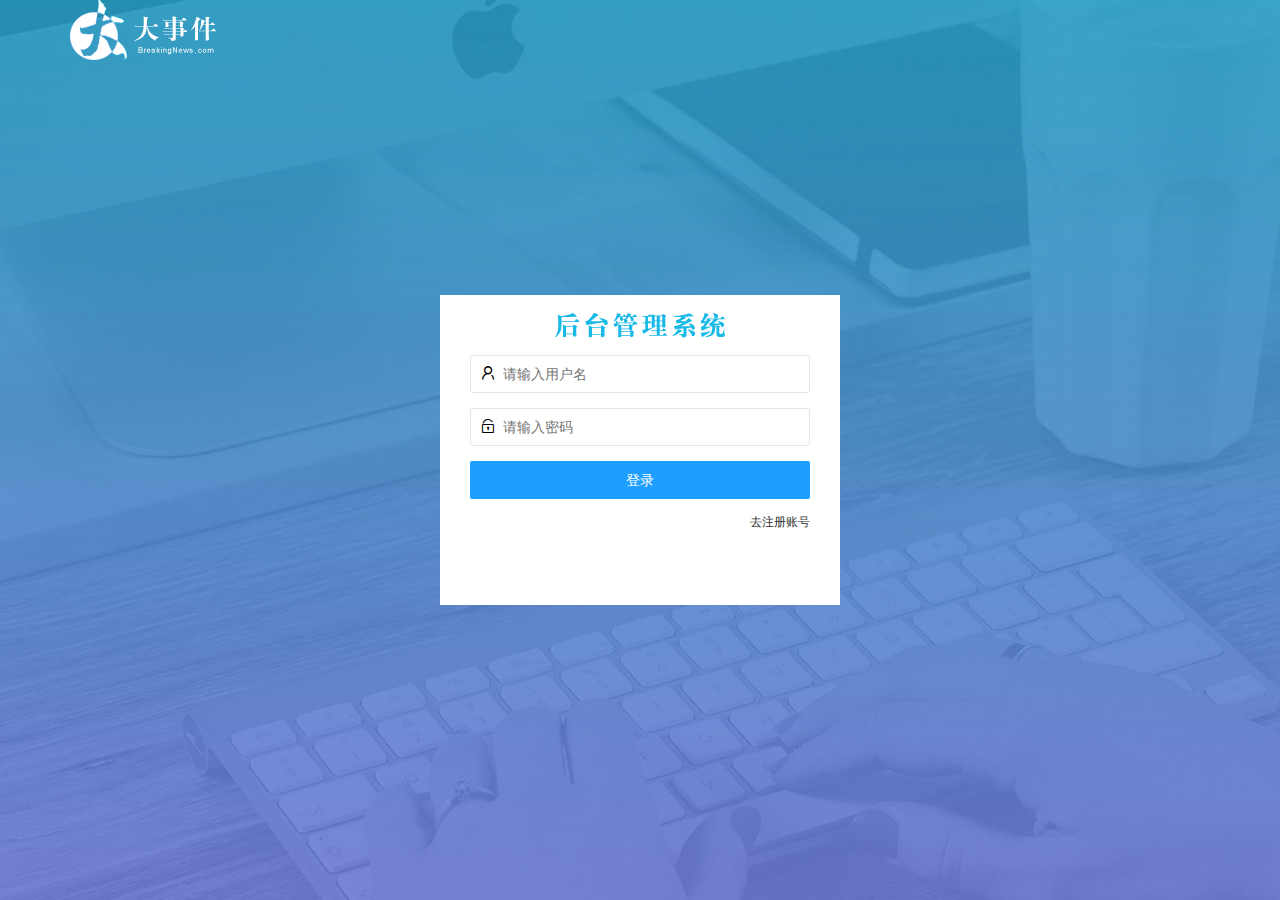
==== login.html @ 0c57694d "创建了项目" ====
<!DOCTYPE html>
<html lang="en">

<head>
    <meta charset="UTF-8" />
    <meta http-equiv="X-UA-Compatible" content="IE=edge" />
    <meta name="viewport" content="width=device-width, initial-scale=1.0" />
    <title>大事件-登录</title>
    <!-- 导入 LayUI 样式 -->
    <link rel="stylesheet" href="./assets/lib/layui/css/layui.css" />
    <!-- 导入自定义样式 -->
    <link rel="stylesheet" href="./assets/css/login.css" />
</head>

<body>
    <!-- 头部 logo 区域 -->
    <div class="layui-main">
        <img src="/assets/images/logo.png" alt="" />
    </div>

    <!-- 登录注册区域 -->
    <div class="loginAndRegBox">
        <!-- 登录标题 -->
        <div class="title-box"></div>
        <!-- 登录 -->
        <div class="login-box">
            <form class="layui-form" action="" id="form_login">
                <!-- 用户名 -->
                <div class="layui-form-item">
                    <i class="layui-icon layui-icon-username"></i>
                    <input type="text" name="username" required lay-verify="required" placeholder="请输入用户名"
                        autocomplete="off" class="layui-input" />
                </div>
                <!-- 密码 -->
                <div class="layui-form-item">
                    <i class="layui-icon layui-icon-password"></i>
                    <input type="password" name="password" required lay-verify="required|pwd" placeholder="请输入密码"
                        autocomplete="off" class="layui-input" />
                </div>
                <!-- 登录按钮 -->
                <div class="layui-form-item">
                    <!-- 注意：表单提交按钮和普通按钮的区别，就是 lay-submit 属性 -->
                    <button class="layui-btn layui-btn-normal layui-btn-fluid" lay-submit>
                        登录
                    </button>
                </div>
                <div class="layui-form-item link">
                    <a href="javascript:;" id="link_reg">去注册账号</a>
                </div>
            </form>
        </div>
        <!-- 注册 -->
        <div class="reg-box">
            <form class="layui-form" id="form_reg" action="">
                <!-- 用户名 -->
                <div class="layui-form-item">
                    <i class="layui-icon layui-icon-username"></i>
                    <input type="text" name="username" required lay-verify="required" placeholder="请输入用户名"
                        autocomplete="off" class="layui-input" />
                </div>
                <!-- 密码 -->
                <div class="layui-form-item">
                    <i class="layui-icon layui-icon-password"></i>
                    <input type="password" name="password" required lay-verify="required|pwd" placeholder="请输入密码"
                        autocomplete="off" class="layui-input" />
                </div>
                <!-- 确认密码 -->
                <div class="layui-form-item">
                    <i class="layui-icon layui-icon-password"></i>
                    <input type="password" name="repassword" required lay-verify="required|pwd|repwd"
                        placeholder="再次确认密码" autocomplete="off" class="layui-input" />
                </div>
                <!-- 注册按钮 -->
                <div class="layui-form-item">
                    <!-- 注意：表单提交按钮和普通按钮的区别，就是 lay-submit 属性 -->
                    <button class="layui-btn layui-btn-normal layui-btn-fluid" lay-submit>
                        注册
                    </button>
                </div>
                <div class="layui-form-item link">
                    <a href="javascript:;" id="link_login">去登录</a>
                </div>
            </form>
        </div>
    </div>
</body>
<!-- 导入 LayUI 的 js 文件 -->
<script src="/assets/lib/layui/layui.all.js"></script>
<!-- 导入 jquery -->
<script src="/assets/lib/jquery.js"></script>
<script src="/assets/js/baseAPI.js"></script>
<!-- 导入自己的 js 文件 -->
<script src="/assets/js/login.js"></script>

</html>
---- assets/lib/layui/css/layui.css ----
/** layui-v2.5.5 MIT License By https://www.layui.com */
 .layui-inline,img{display:inline-block;vertical-align:middle}h1,h2,h3,h4,h5,h6{font-weight:400}.layui-edge,.layui-header,.layui-inline,.layui-main{position:relative}.layui-body,.layui-edge,.layui-elip{overflow:hidden}.layui-btn,.layui-edge,.layui-inline,img{vertical-align:middle}.layui-btn,.layui-disabled,.layui-icon,.layui-unselect{-moz-user-select:none;-webkit-user-select:none;-ms-user-select:none}.layui-elip,.layui-form-checkbox span,.layui-form-pane .layui-form-label{text-overflow:ellipsis;white-space:nowrap}.layui-breadcrumb,.layui-tree-btnGroup{visibility:hidden}blockquote,body,button,dd,div,dl,dt,form,h1,h2,h3,h4,h5,h6,input,li,ol,p,pre,td,textarea,th,ul{margin:0;padding:0;-webkit-tap-highlight-color:rgba(0,0,0,0)}a:active,a:hover{outline:0}img{border:none}li{list-style:none}table{border-collapse:collapse;border-spacing:0}h4,h5,h6{font-size:100%}button,input,optgroup,option,select,textarea{font-family:inherit;font-size:inherit;font-style:inherit;font-weight:inherit;outline:0}pre{white-space:pre-wrap;white-space:-moz-pre-wrap;white-space:-pre-wrap;white-space:-o-pre-wrap;word-wrap:break-word}body{line-height:24px;font:14px Helvetica Neue,Helvetica,PingFang SC,Tahoma,Arial,sans-serif}hr{height:1px;margin:10px 0;border:0;clear:both}a{color:#333;text-decoration:none}a:hover{color:#777}a cite{font-style:normal;*cursor:pointer}.layui-border-box,.layui-border-box *{box-sizing:border-box}.layui-box,.layui-box *{box-sizing:content-box}.layui-clear{clear:both;*zoom:1}.layui-clear:after{content:'\20';clear:both;*zoom:1;display:block;height:0}.layui-inline{*display:inline;*zoom:1}.layui-edge{display:inline-block;width:0;height:0;border-width:6px;border-style:dashed;border-color:transparent}.layui-edge-top{top:-4px;border-bottom-color:#999;border-bottom-style:solid}.layui-edge-right{border-left-color:#999;border-left-style:solid}.layui-edge-bottom{top:2px;border-top-color:#999;border-top-style:solid}.layui-edge-left{border-right-color:#999;border-right-style:solid}.layui-disabled,.layui-disabled:hover{color:#d2d2d2!important;cursor:not-allowed!important}.layui-circle{border-radius:100%}.layui-show{display:block!important}.layui-hide{display:none!important}@font-face{font-family:layui-icon;src:url(../font/iconfont.eot?v=250);src:url(../font/iconfont.eot?v=250#iefix) format('embedded-opentype'),url(../font/iconfont.woff2?v=250) format('woff2'),url(../font/iconfont.woff?v=250) format('woff'),url(../font/iconfont.ttf?v=250) format('truetype'),url(../font/iconfont.svg?v=250#layui-icon) format('svg')}.layui-icon{font-family:layui-icon!important;font-size:16px;font-style:normal;-webkit-font-smoothing:antialiased;-moz-osx-font-smoothing:grayscale}.layui-icon-reply-fill:before{content:"\e611"}.layui-icon-set-fill:before{content:"\e614"}.layui-icon-menu-fill:before{content:"\e60f"}.layui-icon-search:before{content:"\e615"}.layui-icon-share:before{content:"\e641"}.layui-icon-set-sm:before{content:"\e620"}.layui-icon-engine:before{content:"\e628"}.layui-icon-close:before{content:"\1006"}.layui-icon-close-fill:before{content:"\1007"}.layui-icon-chart-screen:before{content:"\e629"}.layui-icon-star:before{content:"\e600"}.layui-icon-circle-dot:before{content:"\e617"}.layui-icon-chat:before{content:"\e606"}.layui-icon-release:before{content:"\e609"}.layui-icon-list:before{content:"\e60a"}.layui-icon-chart:before{content:"\e62c"}.layui-icon-ok-circle:before{content:"\1005"}.layui-icon-layim-theme:before{content:"\e61b"}.layui-icon-table:before{content:"\e62d"}.layui-icon-right:before{content:"\e602"}.layui-icon-left:before{content:"\e603"}.layui-icon-cart-simple:before{content:"\e698"}.layui-icon-face-cry:before{content:"\e69c"}.layui-icon-face-smile:before{content:"\e6af"}.layui-icon-survey:before{content:"\e6b2"}.layui-icon-tree:before{content:"\e62e"}.layui-icon-upload-circle:before{content:"\e62f"}.layui-icon-add-circle:before{content:"\e61f"}.layui-icon-download-circle:before{content:"\e601"}.layui-icon-templeate-1:before{content:"\e630"}.layui-icon-util:before{content:"\e631"}.layui-icon-face-surprised:before{content:"\e664"}.layui-icon-edit:before{content:"\e642"}.layui-icon-speaker:before{content:"\e645"}.layui-icon-down:before{content:"\e61a"}.layui-icon-file:before{content:"\e621"}.layui-icon-layouts:before{content:"\e632"}.layui-icon-rate-half:before{content:"\e6c9"}.layui-icon-add-circle-fine:before{content:"\e608"}.layui-icon-prev-circle:before{content:"\e633"}.layui-icon-read:before{content:"\e705"}.layui-icon-404:before{content:"\e61c"}.layui-icon-carousel:before{content:"\e634"}.layui-icon-help:before{content:"\e607"}.layui-icon-code-circle:before{content:"\e635"}.layui-icon-water:before{content:"\e636"}.layui-icon-username:before{content:"\e66f"}.layui-icon-find-fill:before{content:"\e670"}.layui-icon-about:before{content:"\e60b"}.layui-icon-location:before{content:"\e715"}.layui-icon-up:before{content:"\e619"}.layui-icon-pause:before{content:"\e651"}.layui-icon-date:before{content:"\e637"}.layui-icon-layim-uploadfile:before{content:"\e61d"}.layui-icon-delete:before{content:"\e640"}.layui-icon-play:before{content:"\e652"}.layui-icon-top:before{content:"\e604"}.layui-icon-friends:before{content:"\e612"}.layui-icon-refresh-3:before{content:"\e9aa"}.layui-icon-ok:before{content:"\e605"}.layui-icon-layer:before{content:"\e638"}.layui-icon-face-smile-fine:before{content:"\e60c"}.layui-icon-dollar:before{content:"\e659"}.layui-icon-group:before{content:"\e613"}.layui-icon-layim-download:before{content:"\e61e"}.layui-icon-picture-fine:before{content:"\e60d"}.layui-icon-link:before{content:"\e64c"}.layui-icon-diamond:before{content:"\e735"}.layui-icon-log:before{content:"\e60e"}.layui-icon-rate-solid:before{content:"\e67a"}.layui-icon-fonts-del:before{content:"\e64f"}.layui-icon-unlink:before{content:"\e64d"}.layui-icon-fonts-clear:before{content:"\e639"}.layui-icon-triangle-r:before{content:"\e623"}.layui-icon-circle:before{content:"\e63f"}.layui-icon-radio:before{content:"\e643"}.layui-icon-align-center:before{content:"\e647"}.layui-icon-align-right:before{content:"\e648"}.layui-icon-align-left:before{content:"\e649"}.layui-icon-loading-1:before{content:"\e63e"}.layui-icon-return:before{content:"\e65c"}.layui-icon-fonts-strong:before{content:"\e62b"}.layui-icon-upload:before{content:"\e67c"}.layui-icon-dialogue:before{content:"\e63a"}.layui-icon-video:before{content:"\e6ed"}.layui-icon-headset:before{content:"\e6fc"}.layui-icon-cellphone-fine:before{content:"\e63b"}.layui-icon-add-1:before{content:"\e654"}.layui-icon-face-smile-b:before{content:"\e650"}.layui-icon-fonts-html:before{content:"\e64b"}.layui-icon-form:before{content:"\e63c"}.layui-icon-cart:before{content:"\e657"}.layui-icon-camera-fill:before{content:"\e65d"}.layui-icon-tabs:before{content:"\e62a"}.layui-icon-fonts-code:before{content:"\e64e"}.layui-icon-fire:before{content:"\e756"}.layui-icon-set:before{content:"\e716"}.layui-icon-fonts-u:before{content:"\e646"}.layui-icon-triangle-d:before{content:"\e625"}.layui-icon-tips:before{content:"\e702"}.layui-icon-picture:before{content:"\e64a"}.layui-icon-more-vertical:before{content:"\e671"}.layui-icon-flag:before{content:"\e66c"}.layui-icon-loading:before{content:"\e63d"}.layui-icon-fonts-i:before{content:"\e644"}.layui-icon-refresh-1:before{content:"\e666"}.layui-icon-rmb:before{content:"\e65e"}.layui-icon-home:before{content:"\e68e"}.layui-icon-user:before{content:"\e770"}.layui-icon-notice:before{content:"\e667"}.layui-icon-login-weibo:before{content:"\e675"}.layui-icon-voice:before{content:"\e688"}.layui-icon-upload-drag:before{content:"\e681"}.layui-icon-login-qq:before{content:"\e676"}.layui-icon-snowflake:before{content:"\e6b1"}.layui-icon-file-b:before{content:"\e655"}.layui-icon-template:before{content:"\e663"}.layui-icon-auz:before{content:"\e672"}.layui-icon-console:before{content:"\e665"}.layui-icon-app:before{content:"\e653"}.layui-icon-prev:before{content:"\e65a"}.layui-icon-website:before{content:"\e7ae"}.layui-icon-next:before{content:"\e65b"}.layui-icon-component:before{content:"\e857"}.layui-icon-more:before{content:"\e65f"}.layui-icon-login-wechat:before{content:"\e677"}.layui-icon-shrink-right:before{content:"\e668"}.layui-icon-spread-left:before{content:"\e66b"}.layui-icon-camera:before{content:"\e660"}.layui-icon-note:before{content:"\e66e"}.layui-icon-refresh:before{content:"\e669"}.layui-icon-female:before{content:"\e661"}.layui-icon-male:before{content:"\e662"}.layui-icon-password:before{content:"\e673"}.layui-icon-senior:before{content:"\e674"}.layui-icon-theme:before{content:"\e66a"}.layui-icon-tread:before{content:"\e6c5"}.layui-icon-praise:before{content:"\e6c6"}.layui-icon-star-fill:before{content:"\e658"}.layui-icon-rate:before{content:"\e67b"}.layui-icon-template-1:before{content:"\e656"}.layui-icon-vercode:before{content:"\e679"}.layui-icon-cellphone:before{content:"\e678"}.layui-icon-screen-full:before{content:"\e622"}.layui-icon-screen-restore:before{content:"\e758"}.layui-icon-cols:before{content:"\e610"}.layui-icon-export:before{content:"\e67d"}.layui-icon-print:before{content:"\e66d"}.layui-icon-slider:before{content:"\e714"}.layui-icon-addition:before{content:"\e624"}.layui-icon-subtraction:before{content:"\e67e"}.layui-icon-service:before{content:"\e626"}.layui-icon-transfer:before{content:"\e691"}.layui-main{width:1140px;margin:0 auto}.layui-header{z-index:1000;height:60px}.layui-header a:hover{transition:all .5s;-webkit-transition:all .5s}.layui-side{position:fixed;left:0;top:0;bottom:0;z-index:999;width:200px;overflow-x:hidden}.layui-side-scroll{position:relative;width:220px;height:100%;overflow-x:hidden}.layui-body{position:absolute;left:200px;right:0;top:0;bottom:0;z-index:998;width:auto;overflow-y:auto;box-sizing:border-box}.layui-layout-body{overflow:hidden}.layui-layout-admin .layui-header{background-color:#23262E}.layui-layout-admin .layui-side{top:60px;width:200px;overflow-x:hidden}.layui-layout-admin .layui-body{position:fixed;top:60px;bottom:44px}.layui-layout-admin .layui-main{width:auto;margin:0 15px}.layui-layout-admin .layui-footer{position:fixed;left:200px;right:0;bottom:0;height:44px;line-height:44px;padding:0 15px;background-color:#eee}.layui-layout-admin .layui-logo{position:absolute;left:0;top:0;width:200px;height:100%;line-height:60px;text-align:center;color:#009688;font-size:16px}.layui-layout-admin .layui-header .layui-nav{background:0 0}.layui-layout-left{position:absolute!important;left:200px;top:0}.layui-layout-right{position:absolute!important;right:0;top:0}.layui-container{position:relative;margin:0 auto;padding:0 15px;box-sizing:border-box}.layui-fluid{position:relative;margin:0 auto;padding:0 15px}.layui-row:after,.layui-row:before{content:'';display:block;clear:both}.layui-col-lg1,.layui-col-lg10,.layui-col-lg11,.layui-col-lg12,.layui-col-lg2,.layui-col-lg3,.layui-col-lg4,.layui-col-lg5,.layui-col-lg6,.layui-col-lg7,.layui-col-lg8,.layui-col-lg9,.layui-col-md1,.layui-col-md10,.layui-col-md11,.layui-col-md12,.layui-col-md2,.layui-col-md3,.layui-col-md4,.layui-col-md5,.layui-col-md6,.layui-col-md7,.layui-col-md8,.layui-col-md9,.layui-col-sm1,.layui-col-sm10,.layui-col-sm11,.layui-col-sm12,.layui-col-sm2,.layui-col-sm3,.layui-col-sm4,.layui-col-sm5,.layui-col-sm6,.layui-col-sm7,.layui-col-sm8,.layui-col-sm9,.layui-col-xs1,.layui-col-xs10,.layui-col-xs11,.layui-col-xs12,.layui-col-xs2,.layui-col-xs3,.layui-col-xs4,.layui-col-xs5,.layui-col-xs6,.layui-col-xs7,.layui-col-xs8,.layui-col-xs9{position:relative;display:block;box-sizing:border-box}.layui-col-xs1,.layui-col-xs10,.layui-col-xs11,.layui-col-xs12,.layui-col-xs2,.layui-col-xs3,.layui-col-xs4,.layui-col-xs5,.layui-col-xs6,.layui-col-xs7,.layui-col-xs8,.layui-col-xs9{float:left}.layui-col-xs1{width:8.33333333%}.layui-col-xs2{width:16.66666667%}.layui-col-xs3{width:25%}.layui-col-xs4{width:33.33333333%}.layui-col-xs5{width:41.66666667%}.layui-col-xs6{width:50%}.layui-col-xs7{width:58.33333333%}.layui-col-xs8{width:66.66666667%}.layui-col-xs9{width:75%}.layui-col-xs10{width:83.33333333%}.layui-col-xs11{width:91.66666667%}.layui-col-xs12{width:100%}.layui-col-xs-offset1{margin-left:8.33333333%}.layui-col-xs-offset2{margin-left:16.66666667%}.layui-col-xs-offset3{margin-left:25%}.layui-col-xs-offset4{margin-left:33.33333333%}.layui-col-xs-offset5{margin-left:41.66666667%}.layui-col-xs-offset6{margin-left:50%}.layui-col-xs-offset7{margin-left:58.33333333%}.layui-col-xs-offset8{margin-left:66.66666667%}.layui-col-xs-offset9{margin-left:75%}.layui-col-xs-offset10{margin-left:83.33333333%}.layui-col-xs-offset11{margin-left:91.66666667%}.layui-col-xs-offset12{margin-left:100%}@media screen and (max-width:768px){.layui-hide-xs{display:none!important}.layui-show-xs-block{display:block!important}.layui-show-xs-inline{display:inline!important}.layui-show-xs-inline-block{display:inline-block!important}}@media screen and (min-width:768px){.layui-container{width:750px}.layui-hide-sm{display:none!important}.layui-show-sm-block{display:block!important}.layui-show-sm-inline{display:inline!important}.layui-show-sm-inline-block{display:inline-block!important}.layui-col-sm1,.layui-col-sm10,.layui-col-sm11,.layui-col-sm12,.layui-col-sm2,.layui-col-sm3,.layui-col-sm4,.layui-col-sm5,.layui-col-sm6,.layui-col-sm7,.layui-col-sm8,.layui-col-sm9{float:left}.layui-col-sm1{width:8.33333333%}.layui-col-sm2{width:16.66666667%}.layui-col-sm3{width:25%}.layui-col-sm4{width:33.33333333%}.layui-col-sm5{width:41.66666667%}.layui-col-sm6{width:50%}.layui-col-sm7{width:58.33333333%}.layui-col-sm8{width:66.66666667%}.layui-col-sm9{width:75%}.layui-col-sm10{width:83.33333333%}.layui-col-sm11{width:91.66666667%}.layui-col-sm12{width:100%}.layui-col-sm-offset1{margin-left:8.33333333%}.layui-col-sm-offset2{margin-left:16.66666667%}.layui-col-sm-offset3{margin-left:25%}.layui-col-sm-offset4{margin-left:33.33333333%}.layui-col-sm-offset5{margin-left:41.66666667%}.layui-col-sm-offset6{margin-left:50%}.layui-col-sm-offset7{margin-left:58.33333333%}.layui-col-sm-offset8{margin-left:66.66666667%}.layui-col-sm-offset9{margin-left:75%}.layui-col-sm-offset10{margin-left:83.33333333%}.layui-col-sm-offset11{margin-left:91.66666667%}.layui-col-sm-offset12{margin-left:100%}}@media screen and (min-width:992px){.layui-container{width:970px}.layui-hide-md{display:none!important}.layui-show-md-block{display:block!important}.layui-show-md-inline{display:inline!important}.layui-show-md-inline-block{display:inline-block!important}.layui-col-md1,.layui-col-md10,.layui-col-md11,.layui-col-md12,.layui-col-md2,.layui-col-md3,.layui-col-md4,.layui-col-md5,.layui-col-md6,.layui-col-md7,.layui-col-md8,.layui-col-md9{float:left}.layui-col-md1{width:8.33333333%}.layui-col-md2{width:16.66666667%}.layui-col-md3{width:25%}.layui-col-md4{width:33.33333333%}.layui-col-md5{width:41.66666667%}.layui-col-md6{width:50%}.layui-col-md7{width:58.33333333%}.layui-col-md8{width:66.66666667%}.layui-col-md9{width:75%}.layui-col-md10{width:83.33333333%}.layui-col-md11{width:91.66666667%}.layui-col-md12{width:100%}.layui-col-md-offset1{margin-left:8.33333333%}.layui-col-md-offset2{margin-left:16.66666667%}.layui-col-md-offset3{margin-left:25%}.layui-col-md-offset4{margin-left:33.33333333%}.layui-col-md-offset5{margin-left:41.66666667%}.layui-col-md-offset6{margin-left:50%}.layui-col-md-offset7{margin-left:58.33333333%}.layui-col-md-offset8{margin-left:66.66666667%}.layui-col-md-offset9{margin-left:75%}.layui-col-md-offset10{margin-left:83.33333333%}.layui-col-md-offset11{margin-left:91.66666667%}.layui-col-md-offset12{margin-left:100%}}@media screen and (min-width:1200px){.layui-container{width:1170px}.layui-hide-lg{display:none!important}.layui-show-lg-block{display:block!important}.layui-show-lg-inline{display:inline!important}.layui-show-lg-inline-block{display:inline-block!important}.layui-col-lg1,.layui-col-lg10,.layui-col-lg11,.layui-col-lg12,.layui-col-lg2,.layui-col-lg3,.layui-col-lg4,.layui-col-lg5,.layui-col-lg6,.layui-col-lg7,.layui-col-lg8,.layui-col-lg9{float:left}.layui-col-lg1{width:8.33333333%}.layui-col-lg2{width:16.66666667%}.layui-col-lg3{width:25%}.layui-col-lg4{width:33.33333333%}.layui-col-lg5{width:41.66666667%}.layui-col-lg6{width:50%}.layui-col-lg7{width:58.33333333%}.layui-col-lg8{width:66.66666667%}.layui-col-lg9{width:75%}.layui-col-lg10{width:83.33333333%}.layui-col-lg11{width:91.66666667%}.layui-col-lg12{width:100%}.layui-col-lg-offset1{margin-left:8.33333333%}.layui-col-lg-offset2{margin-left:16.66666667%}.layui-col-lg-offset3{margin-left:25%}.layui-col-lg-offset4{margin-left:33.33333333%}.layui-col-lg-offset5{margin-left:41.66666667%}.layui-col-lg-offset6{margin-left:50%}.layui-col-lg-offset7{margin-left:58.33333333%}.layui-col-lg-offset8{margin-left:66.66666667%}.layui-col-lg-offset9{margin-left:75%}.layui-col-lg-offset10{margin-left:83.33333333%}.layui-col-lg-offset11{margin-left:91.66666667%}.layui-col-lg-offset12{margin-left:100%}}.layui-col-space1{margin:-.5px}.layui-col-space1>*{padding:.5px}.layui-col-space3{margin:-1.5px}.layui-col-space3>*{padding:1.5px}.layui-col-space5{margin:-2.5px}.layui-col-space5>*{padding:2.5px}.layui-col-space8{margin:-3.5px}.layui-col-space8>*{padding:3.5px}.layui-col-space10{margin:-5px}.layui-col-space10>*{padding:5px}.layui-col-space12{margin:-6px}.layui-col-space12>*{padding:6px}.layui-col-space15{margin:-7.5px}.layui-col-space15>*{padding:7.5px}.layui-col-space18{margin:-9px}.layui-col-space18>*{padding:9px}.layui-col-space20{margin:-10px}.layui-col-space20>*{padding:10px}.layui-col-space22{margin:-11px}.layui-col-space22>*{padding:11px}.layui-col-space25{margin:-12.5px}.layui-col-space25>*{padding:12.5px}.layui-col-space30{margin:-15px}.layui-col-space30>*{padding:15px}.layui-btn,.layui-input,.layui-select,.layui-textarea,.layui-upload-button{outline:0;-webkit-appearance:none;transition:all .3s;-webkit-transition:all .3s;box-sizing:border-box}.layui-elem-quote{margin-bottom:10px;padding:15px;line-height:22px;border-left:5px solid #009688;border-radius:0 2px 2px 0;background-color:#f2f2f2}.layui-quote-nm{border-style:solid;border-width:1px 1px 1px 5px;background:0 0}.layui-elem-field{margin-bottom:10px;padding:0;border-width:1px;border-style:solid}.layui-elem-field legend{margin-left:20px;padding:0 10px;font-size:20px;font-weight:300}.layui-field-title{margin:10px 0 20px;border-width:1px 0 0}.layui-field-box{padding:10px 15px}.layui-field-title .layui-field-box{padding:10px 0}.layui-progress{position:relative;height:6px;border-radius:20px;background-color:#e2e2e2}.layui-progress-bar{position:absolute;left:0;top:0;width:0;max-width:100%;height:6px;border-radius:20px;text-align:right;background-color:#5FB878;transition:all .3s;-webkit-transition:all .3s}.layui-progress-big,.layui-progress-big .layui-progress-bar{height:18px;line-height:18px}.layui-progress-text{position:relative;top:-20px;line-height:18px;font-size:12px;color:#666}.layui-progress-big .layui-progress-text{position:static;padding:0 10px;color:#fff}.layui-collapse{border-width:1px;border-style:solid;border-radius:2px}.layui-colla-content,.layui-colla-item{border-top-width:1px;border-top-style:solid}.layui-colla-item:first-child{border-top:none}.layui-colla-title{position:relative;height:42px;line-height:42px;padding:0 15px 0 35px;color:#333;background-color:#f2f2f2;cursor:pointer;font-size:14px;overflow:hidden}.layui-colla-content{display:none;padding:10px 15px;line-height:22px;color:#666}.layui-colla-icon{position:absolute;left:15px;top:0;font-size:14px}.layui-card{margin-bottom:15px;border-radius:2px;background-color:#fff;box-shadow:0 1px 2px 0 rgba(0,0,0,.05)}.layui-card:last-child{margin-bottom:0}.layui-card-header{position:relative;height:42px;line-height:42px;padding:0 15px;border-bottom:1px solid #f6f6f6;color:#333;border-radius:2px 2px 0 0;font-size:14px}.layui-bg-black,.layui-bg-blue,.layui-bg-cyan,.layui-bg-green,.layui-bg-orange,.layui-bg-red{color:#fff!important}.layui-card-body{position:relative;padding:10px 15px;line-height:24px}.layui-card-body[pad15]{padding:15px}.layui-card-body[pad20]{padding:20px}.layui-card-body .layui-table{margin:5px 0}.layui-card .layui-tab{margin:0}.layui-panel-window{position:relative;padding:15px;border-radius:0;border-top:5px solid #E6E6E6;background-color:#fff}.layui-auxiliar-moving{position:fixed;left:0;right:0;top:0;bottom:0;width:100%;height:100%;background:0 0;z-index:9999999999}.layui-form-label,.layui-form-mid,.layui-form-select,.layui-input-block,.layui-input-inline,.layui-textarea{position:relative}.layui-bg-red{background-color:#FF5722!important}.layui-bg-orange{background-color:#FFB800!important}.layui-bg-green{background-color:#009688!important}.layui-bg-cyan{background-color:#2F4056!important}.layui-bg-blue{background-color:#1E9FFF!important}.layui-bg-black{background-color:#393D49!important}.layui-bg-gray{background-color:#eee!important;color:#666!important}.layui-badge-rim,.layui-colla-content,.layui-colla-item,.layui-collapse,.layui-elem-field,.layui-form-pane .layui-form-item[pane],.layui-form-pane .layui-form-label,.layui-input,.layui-layedit,.layui-layedit-tool,.layui-quote-nm,.layui-select,.layui-tab-bar,.layui-tab-card,.layui-tab-title,.layui-tab-title .layui-this:after,.layui-textarea{border-color:#e6e6e6}.layui-timeline-item:before,hr{background-color:#e6e6e6}.layui-text{line-height:22px;font-size:14px;color:#666}.layui-text h1,.layui-text h2,.layui-text h3{font-weight:500;color:#333}.layui-text h1{font-size:30px}.layui-text h2{font-size:24px}.layui-text h3{font-size:18px}.layui-text a:not(.layui-btn){color:#01AAED}.layui-text a:not(.layui-btn):hover{text-decoration:underline}.layui-text ul{padding:5px 0 5px 15px}.layui-text ul li{margin-top:5px;list-style-type:disc}.layui-text em,.layui-word-aux{color:#999!important;padding:0 5px!important}.layui-btn{display:inline-block;height:38px;line-height:38px;padding:0 18px;background-color:#009688;color:#fff;white-space:nowrap;text-align:center;font-size:14px;border:none;border-radius:2px;cursor:pointer}.layui-btn:hover{opacity:.8;filter:alpha(opacity=80);color:#fff}.layui-btn:active{opacity:1;filter:alpha(opacity=100)}.layui-btn+.layui-btn{margin-left:10px}.layui-btn-container{font-size:0}.layui-btn-container .layui-btn{margin-right:10px;margin-bottom:10px}.layui-btn-container .layui-btn+.layui-btn{margin-left:0}.layui-table .layui-btn-container .layui-btn{margin-bottom:9px}.layui-btn-radius{border-radius:100px}.layui-btn .layui-icon{margin-right:3px;font-size:18px;vertical-align:bottom;vertical-align:middle\9}.layui-btn-primary{border:1px solid #C9C9C9;background-color:#fff;color:#555}.layui-btn-primary:hover{border-color:#009688;color:#333}.layui-btn-normal{background-color:#1E9FFF}.layui-btn-warm{background-color:#FFB800}.layui-btn-danger{background-color:#FF5722}.layui-btn-checked{background-color:#5FB878}.layui-btn-disabled,.layui-btn-disabled:active,.layui-btn-disabled:hover{border:1px solid #e6e6e6;background-color:#FBFBFB;color:#C9C9C9;cursor:not-allowed;opacity:1}.layui-btn-lg{height:44px;line-height:44px;padding:0 25px;font-size:16px}.layui-btn-sm{height:30px;line-height:30px;padding:0 10px;font-size:12px}.layui-btn-sm i{font-size:16px!important}.layui-btn-xs{height:22px;line-height:22px;padding:0 5px;font-size:12px}.layui-btn-xs i{font-size:14px!important}.layui-btn-group{display:inline-block;vertical-align:middle;font-size:0}.layui-btn-group .layui-btn{margin-left:0!important;margin-right:0!important;border-left:1px solid rgba(255,255,255,.5);border-radius:0}.layui-btn-group .layui-btn-primary{border-left:none}.layui-btn-group .layui-btn-primary:hover{border-color:#C9C9C9;color:#009688}.layui-btn-group .layui-btn:first-child{border-left:none;border-radius:2px 0 0 2px}.layui-btn-group .layui-btn-primary:first-child{border-left:1px solid #c9c9c9}.layui-btn-group .layui-btn:last-child{border-radius:0 2px 2px 0}.layui-btn-group .layui-btn+.layui-btn{margin-left:0}.layui-btn-group+.layui-btn-group{margin-left:10px}.layui-btn-fluid{width:100%}.layui-input,.layui-select,.layui-textarea{height:38px;line-height:1.3;line-height:38px\9;border-width:1px;border-style:solid;background-color:#fff;border-radius:2px}.layui-input::-webkit-input-placeholder,.layui-select::-webkit-input-placeholder,.layui-textarea::-webkit-input-placeholder{line-height:1.3}.layui-input,.layui-textarea{display:block;width:100%;padding-left:10px}.layui-input:hover,.layui-textarea:hover{border-color:#D2D2D2!important}.layui-input:focus,.layui-textarea:focus{border-color:#C9C9C9!important}.layui-textarea{min-height:100px;height:auto;line-height:20px;padding:6px 10px;resize:vertical}.layui-select{padding:0 10px}.layui-form input[type=checkbox],.layui-form input[type=radio],.layui-form select{display:none}.layui-form [lay-ignore]{display:initial}.layui-form-item{margin-bottom:15px;clear:both;*zoom:1}.layui-form-item:after{content:'\20';clear:both;*zoom:1;display:block;height:0}.layui-form-label{float:left;display:block;padding:9px 15px;width:80px;font-weight:400;line-height:20px;text-align:right}.layui-form-label-col{display:block;float:none;padding:9px 0;line-height:20px;text-align:left}.layui-form-item .layui-inline{margin-bottom:5px;margin-right:10px}.layui-input-block{margin-left:110px;min-height:36px}.layui-input-inline{display:inline-block;vertical-align:middle}.layui-form-item .layui-input-inline{float:left;width:190px;margin-right:10px}.layui-form-text .layui-input-inline{width:auto}.layui-form-mid{float:left;display:block;padding:9px 0!important;line-height:20px;margin-right:10px}.layui-form-danger+.layui-form-select .layui-input,.layui-form-danger:focus{border-color:#FF5722!important}.layui-form-select .layui-input{padding-right:30px;cursor:pointer}.layui-form-select .layui-edge{position:absolute;right:10px;top:50%;margin-top:-3px;cursor:pointer;border-width:6px;border-top-color:#c2c2c2;border-top-style:solid;transition:all .3s;-webkit-transition:all .3s}.layui-form-select dl{display:none;position:absolute;left:0;top:42px;padding:5px 0;z-index:899;min-width:100%;border:1px solid #d2d2d2;max-height:300px;overflow-y:auto;background-color:#fff;border-radius:2px;box-shadow:0 2px 4px rgba(0,0,0,.12);box-sizing:border-box}.layui-form-select dl dd,.layui-form-select dl dt{padding:0 10px;line-height:36px;white-space:nowrap;overflow:hidden;text-overflow:ellipsis}.layui-form-select dl dt{font-size:12px;color:#999}.layui-form-select dl dd{cursor:pointer}.layui-form-select dl dd:hover{background-color:#f2f2f2;-webkit-transition:.5s all;transition:.5s all}.layui-form-select .layui-select-group dd{padding-left:20px}.layui-form-select dl dd.layui-select-tips{padding-left:10px!important;color:#999}.layui-form-select dl dd.layui-this{background-color:#5FB878;color:#fff}.layui-form-checkbox,.layui-form-select dl dd.layui-disabled{background-color:#fff}.layui-form-selected dl{display:block}.layui-form-checkbox,.layui-form-checkbox *,.layui-form-switch{display:inline-block;vertical-align:middle}.layui-form-selected .layui-edge{margin-top:-9px;-webkit-transform:rotate(180deg);transform:rotate(180deg);margin-top:-3px\9}:root .layui-form-selected .layui-edge{margin-top:-9px\0/IE9}.layui-form-selectup dl{top:auto;bottom:42px}.layui-select-none{margin:5px 0;text-align:center;color:#999}.layui-select-disabled .layui-disabled{border-color:#eee!important}.layui-select-disabled .layui-edge{border-top-color:#d2d2d2}.layui-form-checkbox{position:relative;height:30px;line-height:30px;margin-right:10px;padding-right:30px;cursor:pointer;font-size:0;-webkit-transition:.1s linear;transition:.1s linear;box-sizing:border-box}.layui-form-checkbox span{padding:0 10px;height:100%;font-size:14px;border-radius:2px 0 0 2px;background-color:#d2d2d2;color:#fff;overflow:hidden}.layui-form-checkbox:hover span{background-color:#c2c2c2}.layui-form-checkbox i{position:absolute;right:0;top:0;width:30px;height:28px;border:1px solid #d2d2d2;border-left:none;border-radius:0 2px 2px 0;color:#fff;font-size:20px;text-align:center}.layui-form-checkbox:hover i{border-color:#c2c2c2;color:#c2c2c2}.layui-form-checked,.layui-form-checked:hover{border-color:#5FB878}.layui-form-checked span,.layui-form-checked:hover span{background-color:#5FB878}.layui-form-checked i,.layui-form-checked:hover i{color:#5FB878}.layui-form-item .layui-form-checkbox{margin-top:4px}.layui-form-checkbox[lay-skin=primary]{height:auto!important;line-height:normal!important;min-width:18px;min-height:18px;border:none!important;margin-right:0;padding-left:28px;padding-right:0;background:0 0}.layui-form-checkbox[lay-skin=primary] span{padding-left:0;padding-right:15px;line-height:18px;background:0 0;color:#666}.layui-form-checkbox[lay-skin=primary] i{right:auto;left:0;width:16px;height:16px;line-height:16px;border:1px solid #d2d2d2;font-size:12px;border-radius:2px;background-color:#fff;-webkit-transition:.1s linear;transition:.1s linear}.layui-form-checkbox[lay-skin=primary]:hover i{border-color:#5FB878;color:#fff}.layui-form-checked[lay-skin=primary] i{border-color:#5FB878!important;background-color:#5FB878;color:#fff}.layui-checkbox-disbaled[lay-skin=primary] span{background:0 0!important;color:#c2c2c2}.layui-checkbox-disbaled[lay-skin=primary]:hover i{border-color:#d2d2d2}.layui-form-item .layui-form-checkbox[lay-skin=primary]{margin-top:10px}.layui-form-switch{position:relative;height:22px;line-height:22px;min-width:35px;padding:0 5px;margin-top:8px;border:1px solid #d2d2d2;border-radius:20px;cursor:pointer;background-color:#fff;-webkit-transition:.1s linear;transition:.1s linear}.layui-form-switch i{position:absolute;left:5px;top:3px;width:16px;height:16px;border-radius:20px;background-color:#d2d2d2;-webkit-transition:.1s linear;transition:.1s linear}.layui-form-switch em{position:relative;top:0;width:25px;margin-left:21px;padding:0!important;text-align:center!important;color:#999!important;font-style:normal!important;font-size:12px}.layui-form-onswitch{border-color:#5FB878;background-color:#5FB878}.layui-checkbox-disbaled,.layui-checkbox-disbaled i{border-color:#e2e2e2!important}.layui-form-onswitch i{left:100%;margin-left:-21px;background-color:#fff}.layui-form-onswitch em{margin-left:5px;margin-right:21px;color:#fff!important}.layui-checkbox-disbaled span{background-color:#e2e2e2!important}.layui-checkbox-disbaled:hover i{color:#fff!important}[lay-radio]{display:none}.layui-form-radio,.layui-form-radio *{display:inline-block;vertical-align:middle}.layui-form-radio{line-height:28px;margin:6px 10px 0 0;padding-right:10px;cursor:pointer;font-size:0}.layui-form-radio *{font-size:14px}.layui-form-radio>i{margin-right:8px;font-size:22px;color:#c2c2c2}.layui-form-radio>i:hover,.layui-form-radioed>i{color:#5FB878}.layui-radio-disbaled>i{color:#e2e2e2!important}.layui-form-pane .layui-form-label{width:110px;padding:8px 15px;height:38px;line-height:20px;border-width:1px;border-style:solid;border-radius:2px 0 0 2px;text-align:center;background-color:#FBFBFB;overflow:hidden;box-sizing:border-box}.layui-form-pane .layui-input-inline{margin-left:-1px}.layui-form-pane .layui-input-block{margin-left:110px;left:-1px}.layui-form-pane .layui-input{border-radius:0 2px 2px 0}.layui-form-pane .layui-form-text .layui-form-label{float:none;width:100%;border-radius:2px;box-sizing:border-box;text-align:left}.layui-form-pane .layui-form-text .layui-input-inline{display:block;margin:0;top:-1px;clear:both}.layui-form-pane .layui-form-text .layui-input-block{margin:0;left:0;top:-1px}.layui-form-pane .layui-form-text .layui-textarea{min-height:100px;border-radius:0 0 2px 2px}.layui-form-pane .layui-form-checkbox{margin:4px 0 4px 10px}.layui-form-pane .layui-form-radio,.layui-form-pane .layui-form-switch{margin-top:6px;margin-left:10px}.layui-form-pane .layui-form-item[pane]{position:relative;border-width:1px;border-style:solid}.layui-form-pane .layui-form-item[pane] .layui-form-label{position:absolute;left:0;top:0;height:100%;border-width:0 1px 0 0}.layui-form-pane .layui-form-item[pane] .layui-input-inline{margin-left:110px}@media screen and (max-width:450px){.layui-form-item .layui-form-label{text-overflow:ellipsis;overflow:hidden;white-space:nowrap}.layui-form-item .layui-inline{display:block;margin-right:0;margin-bottom:20px;clear:both}.layui-form-item .layui-inline:after{content:'\20';clear:both;display:block;height:0}.layui-form-item .layui-input-inline{display:block;float:none;left:-3px;width:auto;margin:0 0 10px 112px}.layui-form-item .layui-input-inline+.layui-form-mid{margin-left:110px;top:-5px;padding:0}.layui-form-item .layui-form-checkbox{margin-right:5px;margin-bottom:5px}}.layui-layedit{border-width:1px;border-style:solid;border-radius:2px}.layui-layedit-tool{padding:3px 5px;border-bottom-width:1px;border-bottom-style:solid;font-size:0}.layedit-tool-fixed{position:fixed;top:0;border-top:1px solid #e2e2e2}.layui-layedit-tool .layedit-tool-mid,.layui-layedit-tool .layui-icon{display:inline-block;vertical-align:middle;text-align:center;font-size:14px}.layui-layedit-tool .layui-icon{position:relative;width:32px;height:30px;line-height:30px;margin:3px 5px;color:#777;cursor:pointer;border-radius:2px}.layui-layedit-tool .layui-icon:hover{color:#393D49}.layui-layedit-tool .layui-icon:active{color:#000}.layui-layedit-tool .layedit-tool-active{background-color:#e2e2e2;color:#000}.layui-layedit-tool .layui-disabled,.layui-layedit-tool .layui-disabled:hover{color:#d2d2d2;cursor:not-allowed}.layui-layedit-tool .layedit-tool-mid{width:1px;height:18px;margin:0 10px;background-color:#d2d2d2}.layedit-tool-html{width:50px!important;font-size:30px!important}.layedit-tool-b,.layedit-tool-code,.layedit-tool-help{font-size:16px!important}.layedit-tool-d,.layedit-tool-face,.layedit-tool-image,.layedit-tool-unlink{font-size:18px!important}.layedit-tool-image input{position:absolute;font-size:0;left:0;top:0;width:100%;height:100%;opacity:.01;filter:Alpha(opacity=1);cursor:pointer}.layui-layedit-iframe iframe{display:block;width:100%}#LAY_layedit_code{overflow:hidden}.layui-laypage{display:inline-block;*display:inline;*zoom:1;vertical-align:middle;margin:10px 0;font-size:0}.layui-laypage>a:first-child,.layui-laypage>a:first-child em{border-radius:2px 0 0 2px}.layui-laypage>a:last-child,.layui-laypage>a:last-child em{border-radius:0 2px 2px 0}.layui-laypage>:first-child{margin-left:0!important}.layui-laypage>:last-child{margin-right:0!important}.layui-laypage a,.layui-laypage button,.layui-laypage input,.layui-laypage select,.layui-laypage span{border:1px solid #e2e2e2}.layui-laypage a,.layui-laypage span{display:inline-block;*display:inline;*zoom:1;vertical-align:middle;padding:0 15px;height:28px;line-height:28px;margin:0 -1px 5px 0;background-color:#fff;color:#333;font-size:12px}.layui-flow-more a *,.layui-laypage input,.layui-table-view select[lay-ignore]{display:inline-block}.layui-laypage a:hover{color:#009688}.layui-laypage em{font-style:normal}.layui-laypage .layui-laypage-spr{color:#999;font-weight:700}.layui-laypage a{text-decoration:none}.layui-laypage .layui-laypage-curr{position:relative}.layui-laypage .layui-laypage-curr em{position:relative;color:#fff}.layui-laypage .layui-laypage-curr .layui-laypage-em{position:absolute;left:-1px;top:-1px;padding:1px;width:100%;height:100%;background-color:#009688}.layui-laypage-em{border-radius:2px}.layui-laypage-next em,.layui-laypage-prev em{font-family:Sim sun;font-size:16px}.layui-laypage .layui-laypage-count,.layui-laypage .layui-laypage-limits,.layui-laypage .layui-laypage-refresh,.layui-laypage .layui-laypage-skip{margin-left:10px;margin-right:10px;padding:0;border:none}.layui-laypage .layui-laypage-limits,.layui-laypage .layui-laypage-refresh{vertical-align:top}.layui-laypage .layui-laypage-refresh i{font-size:18px;cursor:pointer}.layui-laypage select{height:22px;padding:3px;border-radius:2px;cursor:pointer}.layui-laypage .layui-laypage-skip{height:30px;line-height:30px;color:#999}.layui-laypage button,.layui-laypage input{height:30px;line-height:30px;border-radius:2px;vertical-align:top;background-color:#fff;box-sizing:border-box}.layui-laypage input{width:40px;margin:0 10px;padding:0 3px;text-align:center}.layui-laypage input:focus,.layui-laypage select:focus{border-color:#009688!important}.layui-laypage button{margin-left:10px;padding:0 10px;cursor:pointer}.layui-table,.layui-table-view{margin:10px 0}.layui-flow-more{margin:10px 0;text-align:center;color:#999;font-size:14px}.layui-flow-more a{height:32px;line-height:32px}.layui-flow-more a *{vertical-align:top}.layui-flow-more a cite{padding:0 20px;border-radius:3px;background-color:#eee;color:#333;font-style:normal}.layui-flow-more a cite:hover{opacity:.8}.layui-flow-more a i{font-size:30px;color:#737383}.layui-table{width:100%;background-color:#fff;color:#666}.layui-table tr{transition:all .3s;-webkit-transition:all .3s}.layui-table th{text-align:left;font-weight:400}.layui-table tbody tr:hover,.layui-table thead tr,.layui-table-click,.layui-table-header,.layui-table-hover,.layui-table-mend,.layui-table-patch,.layui-table-tool,.layui-table-total,.layui-table-total tr,.layui-table[lay-even] tr:nth-child(even){background-color:#f2f2f2}.layui-table td,.layui-table th,.layui-table-col-set,.layui-table-fixed-r,.layui-table-grid-down,.layui-table-header,.layui-table-page,.layui-table-tips-main,.layui-table-tool,.layui-table-total,.layui-table-view,.layui-table[lay-skin=line],.layui-table[lay-skin=row]{border-width:1px;border-style:solid;border-color:#e6e6e6}.layui-table td,.layui-table th{position:relative;padding:9px 15px;min-height:20px;line-height:20px;font-size:14px}.layui-table[lay-skin=line] td,.layui-table[lay-skin=line] th{border-width:0 0 1px}.layui-table[lay-skin=row] td,.layui-table[lay-skin=row] th{border-width:0 1px 0 0}.layui-table[lay-skin=nob] td,.layui-table[lay-skin=nob] th{border:none}.layui-table img{max-width:100px}.layui-table[lay-size=lg] td,.layui-table[lay-size=lg] th{padding:15px 30px}.layui-table-view .layui-table[lay-size=lg] .layui-table-cell{height:40px;line-height:40px}.layui-table[lay-size=sm] td,.layui-table[lay-size=sm] th{font-size:12px;padding:5px 10px}.layui-table-view .layui-table[lay-size=sm] .layui-table-cell{height:20px;line-height:20px}.layui-table[lay-data]{display:none}.layui-table-box{position:relative;overflow:hidden}.layui-table-view .layui-table{position:relative;width:auto;margin:0}.layui-table-view .layui-table[lay-skin=line]{border-width:0 1px 0 0}.layui-table-view .layui-table[lay-skin=row]{border-width:0 0 1px}.layui-table-view .layui-table td,.layui-table-view .layui-table th{padding:5px 0;border-top:none;border-left:none}.layui-table-view .layui-table th.layui-unselect .layui-table-cell span{cursor:pointer}.layui-table-view .layui-table td{cursor:default}.layui-table-view .layui-table td[data-edit=text]{cursor:text}.layui-table-view .layui-form-checkbox[lay-skin=primary] i{width:18px;height:18px}.layui-table-view .layui-form-radio{line-height:0;padding:0}.layui-table-view .layui-form-radio>i{margin:0;font-size:20px}.layui-table-init{position:absolute;left:0;top:0;width:100%;height:100%;text-align:center;z-index:110}.layui-table-init .layui-icon{position:absolute;left:50%;top:50%;margin:-15px 0 0 -15px;font-size:30px;color:#c2c2c2}.layui-table-header{border-width:0 0 1px;overflow:hidden}.layui-table-header .layui-table{margin-bottom:-1px}.layui-table-tool .layui-inline[lay-event]{position:relative;width:26px;height:26px;padding:5px;line-height:16px;margin-right:10px;text-align:center;color:#333;border:1px solid #ccc;cursor:pointer;-webkit-transition:.5s all;transition:.5s all}.layui-table-tool .layui-inline[lay-event]:hover{border:1px solid #999}.layui-table-tool-temp{padding-right:120px}.layui-table-tool-self{position:absolute;right:17px;top:10px}.layui-table-tool .layui-table-tool-self .layui-inline[lay-event]{margin:0 0 0 10px}.layui-table-tool-panel{position:absolute;top:29px;left:-1px;padding:5px 0;min-width:150px;min-height:40px;border:1px solid #d2d2d2;text-align:left;overflow-y:auto;background-color:#fff;box-shadow:0 2px 4px rgba(0,0,0,.12)}.layui-table-cell,.layui-table-tool-panel li{overflow:hidden;text-overflow:ellipsis;white-space:nowrap}.layui-table-tool-panel li{padding:0 10px;line-height:30px;-webkit-transition:.5s all;transition:.5s all}.layui-table-tool-panel li .layui-form-checkbox[lay-skin=primary]{width:100%;padding-left:28px}.layui-table-tool-panel li:hover{background-color:#f2f2f2}.layui-table-tool-panel li .layui-form-checkbox[lay-skin=primary] i{position:absolute;left:0;top:0}.layui-table-tool-panel li .layui-form-checkbox[lay-skin=primary] span{padding:0}.layui-table-tool .layui-table-tool-self .layui-table-tool-panel{left:auto;right:-1px}.layui-table-col-set{position:absolute;right:0;top:0;width:20px;height:100%;border-width:0 0 0 1px;background-color:#fff}.layui-table-sort{width:10px;height:20px;margin-left:5px;cursor:pointer!important}.layui-table-sort .layui-edge{position:absolute;left:5px;border-width:5px}.layui-table-sort .layui-table-sort-asc{top:3px;border-top:none;border-bottom-style:solid;border-bottom-color:#b2b2b2}.layui-table-sort .layui-table-sort-asc:hover{border-bottom-color:#666}.layui-table-sort .layui-table-sort-desc{bottom:5px;border-bottom:none;border-top-style:solid;border-top-color:#b2b2b2}.layui-table-sort .layui-table-sort-desc:hover{border-top-color:#666}.layui-table-sort[lay-sort=asc] .layui-table-sort-asc{border-bottom-color:#000}.layui-table-sort[lay-sort=desc] .layui-table-sort-desc{border-top-color:#000}.layui-table-cell{height:28px;line-height:28px;padding:0 15px;position:relative;box-sizing:border-box}.layui-table-cell .layui-form-checkbox[lay-skin=primary]{top:-1px;padding:0}.layui-table-cell .layui-table-link{color:#01AAED}.laytable-cell-checkbox,.laytable-cell-numbers,.laytable-cell-radio,.laytable-cell-space{padding:0;text-align:center}.layui-table-body{position:relative;overflow:auto;margin-right:-1px;margin-bottom:-1px}.layui-table-body .layui-none{line-height:26px;padding:15px;text-align:center;color:#999}.layui-table-fixed{position:absolute;left:0;top:0;z-index:101}.layui-table-fixed .layui-table-body{overflow:hidden}.layui-table-fixed-l{box-shadow:0 -1px 8px rgba(0,0,0,.08)}.layui-table-fixed-r{left:auto;right:-1px;border-width:0 0 0 1px;box-shadow:-1px 0 8px rgba(0,0,0,.08)}.layui-table-fixed-r .layui-table-header{position:relative;overflow:visible}.layui-table-mend{position:absolute;right:-49px;top:0;height:100%;width:50px}.layui-table-tool{position:relative;z-index:890;width:100%;min-height:50px;line-height:30px;padding:10px 15px;border-width:0 0 1px}.layui-table-tool .layui-btn-container{margin-bottom:-10px}.layui-table-page,.layui-table-total{border-width:1px 0 0;margin-bottom:-1px;overflow:hidden}.layui-table-page{position:relative;width:100%;padding:7px 7px 0;height:41px;font-size:12px;white-space:nowrap}.layui-table-page>div{height:26px}.layui-table-page .layui-laypage{margin:0}.layui-table-page .layui-laypage a,.layui-table-page .layui-laypage span{height:26px;line-height:26px;margin-bottom:10px;border:none;background:0 0}.layui-table-page .layui-laypage a,.layui-table-page .layui-laypage span.layui-laypage-curr{padding:0 12px}.layui-table-page .layui-laypage span{margin-left:0;padding:0}.layui-table-page .layui-laypage .layui-laypage-prev{margin-left:-7px!important}.layui-table-page .layui-laypage .layui-laypage-curr .layui-laypage-em{left:0;top:0;padding:0}.layui-table-page .layui-laypage button,.layui-table-page .layui-laypage input{height:26px;line-height:26px}.layui-table-page .layui-laypage input{width:40px}.layui-table-page .layui-laypage button{padding:0 10px}.layui-table-page select{height:18px}.layui-table-patch .layui-table-cell{padding:0;width:30px}.layui-table-edit{position:absolute;left:0;top:0;width:100%;height:100%;padding:0 14px 1px;border-radius:0;box-shadow:1px 1px 20px rgba(0,0,0,.15)}.layui-table-edit:focus{border-color:#5FB878!important}select.layui-table-edit{padding:0 0 0 10px;border-color:#C9C9C9}.layui-table-view .layui-form-checkbox,.layui-table-view .layui-form-radio,.layui-table-view .layui-form-switch{top:0;margin:0;box-sizing:content-box}.layui-table-view .layui-form-checkbox{top:-1px;height:26px;line-height:26px}.layui-table-view .layui-form-checkbox i{height:26px}.layui-table-grid .layui-table-cell{overflow:visible}.layui-table-grid-down{position:absolute;top:0;right:0;width:26px;height:100%;padding:5px 0;border-width:0 0 0 1px;text-align:center;background-color:#fff;color:#999;cursor:pointer}.layui-table-grid-down .layui-icon{position:absolute;top:50%;left:50%;margin:-8px 0 0 -8px}.layui-table-grid-down:hover{background-color:#fbfbfb}body .layui-table-tips .layui-layer-content{background:0 0;padding:0;box-shadow:0 1px 6px rgba(0,0,0,.12)}.layui-table-tips-main{margin:-44px 0 0 -1px;max-height:150px;padding:8px 15px;font-size:14px;overflow-y:scroll;background-color:#fff;color:#666}.layui-table-tips-c{position:absolute;right:-3px;top:-13px;width:20px;height:20px;padding:3px;cursor:pointer;background-color:#666;border-radius:50%;color:#fff}.layui-table-tips-c:hover{background-color:#777}.layui-table-tips-c:before{position:relative;right:-2px}.layui-upload-file{display:none!important;opacity:.01;filter:Alpha(opacity=1)}.layui-upload-drag,.layui-upload-form,.layui-upload-wrap{display:inline-block}.layui-upload-list{margin:10px 0}.layui-upload-choose{padding:0 10px;color:#999}.layui-upload-drag{position:relative;padding:30px;border:1px dashed #e2e2e2;background-color:#fff;text-align:center;cursor:pointer;color:#999}.layui-upload-drag .layui-icon{font-size:50px;color:#009688}.layui-upload-drag[lay-over]{border-color:#009688}.layui-upload-iframe{position:absolute;width:0;height:0;border:0;visibility:hidden}.layui-upload-wrap{position:relative;vertical-align:middle}.layui-upload-wrap .layui-upload-file{display:block!important;position:absolute;left:0;top:0;z-index:10;font-size:100px;width:100%;height:100%;opacity:.01;filter:Alpha(opacity=1);cursor:pointer}.layui-transfer-active,.layui-transfer-box{display:inline-block;vertical-align:middle}.layui-transfer-box,.layui-transfer-header,.layui-transfer-search{border-width:0;border-style:solid;border-color:#e6e6e6}.layui-transfer-box{position:relative;border-width:1px;width:200px;height:360px;border-radius:2px;background-color:#fff}.layui-transfer-box .layui-form-checkbox{width:100%;margin:0!important}.layui-transfer-header{height:38px;line-height:38px;padding:0 10px;border-bottom-width:1px}.layui-transfer-search{position:relative;padding:10px;border-bottom-width:1px}.layui-transfer-search .layui-input{height:32px;padding-left:30px;font-size:12px}.layui-transfer-search .layui-icon-search{position:absolute;left:20px;top:50%;margin-top:-8px;color:#666}.layui-transfer-active{margin:0 15px}.layui-transfer-active .layui-btn{display:block;margin:0;padding:0 15px;background-color:#5FB878;border-color:#5FB878;color:#fff}.layui-transfer-active .layui-btn-disabled{background-color:#FBFBFB;border-color:#e6e6e6;color:#C9C9C9}.layui-transfer-active .layui-btn:first-child{margin-bottom:15px}.layui-transfer-active .layui-btn .layui-icon{margin:0;font-size:14px!important}.layui-transfer-data{padding:5px 0;overflow:auto}.layui-transfer-data li{height:32px;line-height:32px;padding:0 10px}.layui-transfer-data li:hover{background-color:#f2f2f2;transition:.5s all}.layui-transfer-data .layui-none{padding:15px 10px;text-align:center;color:#999}.layui-nav{position:relative;padding:0 20px;background-color:#393D49;color:#fff;border-radius:2px;font-size:0;box-sizing:border-box}.layui-nav *{font-size:14px}.layui-nav .layui-nav-item{position:relative;display:inline-block;*display:inline;*zoom:1;vertical-align:middle;line-height:60px}.layui-nav .layui-nav-item a{display:block;padding:0 20px;color:#fff;color:rgba(255,255,255,.7);transition:all .3s;-webkit-transition:all .3s}.layui-nav .layui-this:after,.layui-nav-bar,.layui-nav-tree .layui-nav-itemed:after{position:absolute;left:0;top:0;width:0;height:5px;background-color:#5FB878;transition:all .2s;-webkit-transition:all .2s}.layui-nav-bar{z-index:1000}.layui-nav .layui-nav-item a:hover,.layui-nav .layui-this a{color:#fff}.layui-nav .layui-this:after{content:'';top:auto;bottom:0;width:100%}.layui-nav-img{width:30px;height:30px;margin-right:10px;border-radius:50%}.layui-nav .layui-nav-more{content:'';width:0;height:0;border-style:solid dashed dashed;border-color:#fff transparent transparent;overflow:hidden;cursor:pointer;transition:all .2s;-webkit-transition:all .2s;position:absolute;top:50%;right:3px;margin-top:-3px;border-width:6px;border-top-color:rgba(255,255,255,.7)}.layui-nav .layui-nav-mored,.layui-nav-itemed>a .layui-nav-more{margin-top:-9px;border-style:dashed dashed solid;border-color:transparent transparent #fff}.layui-nav-child{display:none;position:absolute;left:0;top:65px;min-width:100%;line-height:36px;padding:5px 0;box-shadow:0 2px 4px rgba(0,0,0,.12);border:1px solid #d2d2d2;background-color:#fff;z-index:100;border-radius:2px;white-space:nowrap}.layui-nav .layui-nav-child a{color:#333}.layui-nav .layui-nav-child a:hover{background-color:#f2f2f2;color:#000}.layui-nav-child dd{position:relative}.layui-nav .layui-nav-child dd.layui-this a,.layui-nav-child dd.layui-this{background-color:#5FB878;color:#fff}.layui-nav-child dd.layui-this:after{display:none}.layui-nav-tree{width:200px;padding:0}.layui-nav-tree .layui-nav-item{display:block;width:100%;line-height:45px}.layui-nav-tree .layui-nav-item a{position:relative;height:45px;line-height:45px;text-overflow:ellipsis;overflow:hidden;white-space:nowrap}.layui-nav-tree .layui-nav-item a:hover{background-color:#4E5465}.layui-nav-tree .layui-nav-bar{width:5px;height:0;background-color:#009688}.layui-nav-tree .layui-nav-child dd.layui-this,.layui-nav-tree .layui-nav-child dd.layui-this a,.layui-nav-tree .layui-this,.layui-nav-tree .layui-this>a,.layui-nav-tree .layui-this>a:hover{background-color:#009688;color:#fff}.layui-nav-tree .layui-this:after{display:none}.layui-nav-itemed>a,.layui-nav-tree .layui-nav-title a,.layui-nav-tree .layui-nav-title a:hover{color:#fff!important}.layui-nav-tree .layui-nav-child{position:relative;z-index:0;top:0;border:none;box-shadow:none}.layui-nav-tree .layui-nav-child a{height:40px;line-height:40px;color:#fff;color:rgba(255,255,255,.7)}.layui-nav-tree .layui-nav-child,.layui-nav-tree .layui-nav-child a:hover{background:0 0;color:#fff}.layui-nav-tree .layui-nav-more{right:10px}.layui-nav-itemed>.layui-nav-child{display:block;padding:0;background-color:rgba(0,0,0,.3)!important}.layui-nav-itemed>.layui-nav-child>.layui-this>.layui-nav-child{display:block}.layui-nav-side{position:fixed;top:0;bottom:0;left:0;overflow-x:hidden;z-index:999}.layui-bg-blue .layui-nav-bar,.layui-bg-blue .layui-nav-itemed:after,.layui-bg-blue .layui-this:after{background-color:#93D1FF}.layui-bg-blue .layui-nav-child dd.layui-this{background-color:#1E9FFF}.layui-bg-blue .layui-nav-itemed>a,.layui-nav-tree.layui-bg-blue .layui-nav-title a,.layui-nav-tree.layui-bg-blue .layui-nav-title a:hover{background-color:#007DDB!important}.layui-breadcrumb{font-size:0}.layui-breadcrumb>*{font-size:14px}.layui-breadcrumb a{color:#999!important}.layui-breadcrumb a:hover{color:#5FB878!important}.layui-breadcrumb a cite{color:#666;font-style:normal}.layui-breadcrumb span[lay-separator]{margin:0 10px;color:#999}.layui-tab{margin:10px 0;text-align:left!important}.layui-tab[overflow]>.layui-tab-title{overflow:hidden}.layui-tab-title{position:relative;left:0;height:40px;white-space:nowrap;font-size:0;border-bottom-width:1px;border-bottom-style:solid;transition:all .2s;-webkit-transition:all .2s}.layui-tab-title li{display:inline-block;*display:inline;*zoom:1;vertical-align:middle;font-size:14px;transition:all .2s;-webkit-transition:all .2s;position:relative;line-height:40px;min-width:65px;padding:0 15px;text-align:center;cursor:pointer}.layui-tab-title li a{display:block}.layui-tab-title .layui-this{color:#000}.layui-tab-title .layui-this:after{position:absolute;left:0;top:0;content:'';width:100%;height:41px;border-width:1px;border-style:solid;border-bottom-color:#fff;border-radius:2px 2px 0 0;box-sizing:border-box;pointer-events:none}.layui-tab-bar{position:absolute;right:0;top:0;z-index:10;width:30px;height:39px;line-height:39px;border-width:1px;border-style:solid;border-radius:2px;text-align:center;background-color:#fff;cursor:pointer}.layui-tab-bar .layui-icon{position:relative;display:inline-block;top:3px;transition:all .3s;-webkit-transition:all .3s}.layui-tab-item{display:none}.layui-tab-more{padding-right:30px;height:auto!important;white-space:normal!important}.layui-tab-more li.layui-this:after{border-bottom-color:#e2e2e2;border-radius:2px}.layui-tab-more .layui-tab-bar .layui-icon{top:-2px;top:3px\9;-webkit-transform:rotate(180deg);transform:rotate(180deg)}:root .layui-tab-more .layui-tab-bar .layui-icon{top:-2px\0/IE9}.layui-tab-content{padding:10px}.layui-tab-title li .layui-tab-close{position:relative;display:inline-block;width:18px;height:18px;line-height:20px;margin-left:8px;top:1px;text-align:center;font-size:14px;color:#c2c2c2;transition:all .2s;-webkit-transition:all .2s}.layui-tab-title li .layui-tab-close:hover{border-radius:2px;background-color:#FF5722;color:#fff}.layui-tab-brief>.layui-tab-title .layui-this{color:#009688}.layui-tab-brief>.layui-tab-more li.layui-this:after,.layui-tab-brief>.layui-tab-title .layui-this:after{border:none;border-radius:0;border-bottom:2px solid #5FB878}.layui-tab-brief[overflow]>.layui-tab-title .layui-this:after{top:-1px}.layui-tab-card{border-width:1px;border-style:solid;border-radius:2px;box-shadow:0 2px 5px 0 rgba(0,0,0,.1)}.layui-tab-card>.layui-tab-title{background-color:#f2f2f2}.layui-tab-card>.layui-tab-title li{margin-right:-1px;margin-left:-1px}.layui-tab-card>.layui-tab-title .layui-this{background-color:#fff}.layui-tab-card>.layui-tab-title .layui-this:after{border-top:none;border-width:1px;border-bottom-color:#fff}.layui-tab-card>.layui-tab-title .layui-tab-bar{height:40px;line-height:40px;border-radius:0;border-top:none;border-right:none}.layui-tab-card>.layui-tab-more .layui-this{background:0 0;color:#5FB878}.layui-tab-card>.layui-tab-more .layui-this:after{border:none}.layui-timeline{padding-left:5px}.layui-timeline-item{position:relative;padding-bottom:20px}.layui-timeline-axis{position:absolute;left:-5px;top:0;z-index:10;width:20px;height:20px;line-height:20px;background-color:#fff;color:#5FB878;border-radius:50%;text-align:center;cursor:pointer}.layui-timeline-axis:hover{color:#FF5722}.layui-timeline-item:before{content:'';position:absolute;left:5px;top:0;z-index:0;width:1px;height:100%}.layui-timeline-item:last-child:before{display:none}.layui-timeline-item:first-child:before{display:block}.layui-timeline-content{padding-left:25px}.layui-timeline-title{position:relative;margin-bottom:10px}.layui-badge,.layui-badge-dot,.layui-badge-rim{position:relative;display:inline-block;padding:0 6px;font-size:12px;text-align:center;background-color:#FF5722;color:#fff;border-radius:2px}.layui-badge{height:18px;line-height:18px}.layui-badge-dot{width:8px;height:8px;padding:0;border-radius:50%}.layui-badge-rim{height:18px;line-height:18px;border-width:1px;border-style:solid;background-color:#fff;color:#666}.layui-btn .layui-badge,.layui-btn .layui-badge-dot{margin-left:5px}.layui-nav .layui-badge,.layui-nav .layui-badge-dot{position:absolute;top:50%;margin:-8px 6px 0}.layui-tab-title .layui-badge,.layui-tab-title .layui-badge-dot{left:5px;top:-2px}.layui-carousel{position:relative;left:0;top:0;background-color:#f8f8f8}.layui-carousel>[carousel-item]{position:relative;width:100%;height:100%;overflow:hidden}.layui-carousel>[carousel-item]:before{position:absolute;content:'\e63d';left:50%;top:50%;width:100px;line-height:20px;margin:-10px 0 0 -50px;text-align:center;color:#c2c2c2;font-family:layui-icon!important;font-size:30px;font-style:normal;-webkit-font-smoothing:antialiased;-moz-osx-font-smoothing:grayscale}.layui-carousel>[carousel-item]>*{display:none;position:absolute;left:0;top:0;width:100%;height:100%;background-color:#f8f8f8;transition-duration:.3s;-webkit-transition-duration:.3s}.layui-carousel-updown>*{-webkit-transition:.3s ease-in-out up;transition:.3s ease-in-out up}.layui-carousel-arrow{display:none\9;opacity:0;position:absolute;left:10px;top:50%;margin-top:-18px;width:36px;height:36px;line-height:36px;text-align:center;font-size:20px;border:0;border-radius:50%;background-color:rgba(0,0,0,.2);color:#fff;-webkit-transition-duration:.3s;transition-duration:.3s;cursor:pointer}.layui-carousel-arrow[lay-type=add]{left:auto!important;right:10px}.layui-carousel:hover .layui-carousel-arrow[lay-type=add],.layui-carousel[lay-arrow=always] .layui-carousel-arrow[lay-type=add]{right:20px}.layui-carousel[lay-arrow=always] .layui-carousel-arrow{opacity:1;left:20px}.layui-carousel[lay-arrow=none] .layui-carousel-arrow{display:none}.layui-carousel-arrow:hover,.layui-carousel-ind ul:hover{background-color:rgba(0,0,0,.35)}.layui-carousel:hover .layui-carousel-arrow{display:block\9;opacity:1;left:20px}.layui-carousel-ind{position:relative;top:-35px;width:100%;line-height:0!important;text-align:center;font-size:0}.layui-carousel[lay-indicator=outside]{margin-bottom:30px}.layui-carousel[lay-indicator=outside] .layui-carousel-ind{top:10px}.layui-carousel[lay-indicator=outside] .layui-carousel-ind ul{background-color:rgba(0,0,0,.5)}.layui-carousel[lay-indicator=none] .layui-carousel-ind{display:none}.layui-carousel-ind ul{display:inline-block;padding:5px;background-color:rgba(0,0,0,.2);border-radius:10px;-webkit-transition-duration:.3s;transition-duration:.3s}.layui-carousel-ind li{display:inline-block;width:10px;height:10px;margin:0 3px;font-size:14px;background-color:#e2e2e2;background-color:rgba(255,255,255,.5);border-radius:50%;cursor:pointer;-webkit-transition-duration:.3s;transition-duration:.3s}.layui-carousel-ind li:hover{background-color:rgba(255,255,255,.7)}.layui-carousel-ind li.layui-this{background-color:#fff}.layui-carousel>[carousel-item]>.layui-carousel-next,.layui-carousel>[carousel-item]>.layui-carousel-prev,.layui-carousel>[carousel-item]>.layui-this{display:block}.layui-carousel>[carousel-item]>.layui-this{left:0}.layui-carousel>[carousel-item]>.layui-carousel-prev{left:-100%}.layui-carousel>[carousel-item]>.layui-carousel-next{left:100%}.layui-carousel>[carousel-item]>.layui-carousel-next.layui-carousel-left,.layui-carousel>[carousel-item]>.layui-carousel-prev.layui-carousel-right{left:0}.layui-carousel>[carousel-item]>.layui-this.layui-carousel-left{left:-100%}.layui-carousel>[carousel-item]>.layui-this.layui-carousel-right{left:100%}.layui-carousel[lay-anim=updown] .layui-carousel-arrow{left:50%!important;top:20px;margin:0 0 0 -18px}.layui-carousel[lay-anim=updown]>[carousel-item]>*,.layui-carousel[lay-anim=fade]>[carousel-item]>*{left:0!important}.layui-carousel[lay-anim=updown] .layui-carousel-arrow[lay-type=add]{top:auto!important;bottom:20px}.layui-carousel[lay-anim=updown] .layui-carousel-ind{position:absolute;top:50%;right:20px;width:auto;height:auto}.layui-carousel[lay-anim=updown] .layui-carousel-ind ul{padding:3px 5px}.layui-carousel[lay-anim=updown] .layui-carousel-ind li{display:block;margin:6px 0}.layui-carousel[lay-anim=updown]>[carousel-item]>.layui-this{top:0}.layui-carousel[lay-anim=updown]>[carousel-item]>.layui-carousel-prev{top:-100%}.layui-carousel[lay-anim=updown]>[carousel-item]>.layui-carousel-next{top:100%}.layui-carousel[lay-anim=updown]>[carousel-item]>.layui-carousel-next.layui-carousel-left,.layui-carousel[lay-anim=updown]>[carousel-item]>.layui-carousel-prev.layui-carousel-right{top:0}.layui-carousel[lay-anim=updown]>[carousel-item]>.layui-this.layui-carousel-left{top:-100%}.layui-carousel[lay-anim=updown]>[carousel-item]>.layui-this.layui-carousel-right{top:100%}.layui-carousel[lay-anim=fade]>[carousel-item]>.layui-carousel-next,.layui-carousel[lay-anim=fade]>[carousel-item]>.layui-carousel-prev{opacity:0}.layui-carousel[lay-anim=fade]>[carousel-item]>.layui-carousel-next.layui-carousel-left,.layui-carousel[lay-anim=fade]>[carousel-item]>.layui-carousel-prev.layui-carousel-right{opacity:1}.layui-carousel[lay-anim=fade]>[carousel-item]>.layui-this.layui-carousel-left,.layui-carousel[lay-anim=fade]>[carousel-item]>.layui-this.layui-carousel-right{opacity:0}.layui-fixbar{position:fixed;right:15px;bottom:15px;z-index:999999}.layui-fixbar li{width:50px;height:50px;line-height:50px;margin-bottom:1px;text-align:center;cursor:pointer;font-size:30px;background-color:#9F9F9F;color:#fff;border-radius:2px;opacity:.95}.layui-fixbar li:hover{opacity:.85}.layui-fixbar li:active{opacity:1}.layui-fixbar .layui-fixbar-top{display:none;font-size:40px}body .layui-util-face{border:none;background:0 0}body .layui-util-face .layui-layer-content{padding:0;background-color:#fff;color:#666;box-shadow:none}.layui-util-face .layui-layer-TipsG{display:none}.layui-util-face ul{position:relative;width:372px;padding:10px;border:1px solid #D9D9D9;background-color:#fff;box-shadow:0 0 20px rgba(0,0,0,.2)}.layui-util-face ul li{cursor:pointer;float:left;border:1px solid #e8e8e8;height:22px;width:26px;overflow:hidden;margin:-1px 0 0 -1px;padding:4px 2px;text-align:center}.layui-util-face ul li:hover{position:relative;z-index:2;border:1px solid #eb7350;background:#fff9ec}.layui-code{position:relative;margin:10px 0;padding:15px;line-height:20px;border:1px solid #ddd;border-left-width:6px;background-color:#F2F2F2;color:#333;font-family:Courier New;font-size:12px}.layui-rate,.layui-rate *{display:inline-block;vertical-align:middle}.layui-rate{padding:10px 5px 10px 0;font-size:0}.layui-rate li i.layui-icon{font-size:20px;color:#FFB800;margin-right:5px;transition:all .3s;-webkit-transition:all .3s}.layui-rate li i:hover{cursor:pointer;transform:scale(1.12);-webkit-transform:scale(1.12)}.layui-rate[readonly] li i:hover{cursor:default;transform:scale(1)}.layui-colorpicker{width:26px;height:26px;border:1px solid #e6e6e6;padding:5px;border-radius:2px;line-height:24px;display:inline-block;cursor:pointer;transition:all .3s;-webkit-transition:all .3s}.layui-colorpicker:hover{border-color:#d2d2d2}.layui-colorpicker.layui-colorpicker-lg{width:34px;height:34px;line-height:32px}.layui-colorpicker.layui-colorpicker-sm{width:24px;height:24px;line-height:22px}.layui-colorpicker.layui-colorpicker-xs{width:22px;height:22px;line-height:20px}.layui-colorpicker-trigger-bgcolor{display:block;background:url([data-uri]);border-radius:2px}.layui-colorpicker-trigger-span{display:block;height:100%;box-sizing:border-box;border:1px solid rgba(0,0,0,.15);border-radius:2px;text-align:center}.layui-colorpicker-trigger-i{display:inline-block;color:#FFF;font-size:12px}.layui-colorpicker-trigger-i.layui-icon-close{color:#999}.layui-colorpicker-main{position:absolute;z-index:66666666;width:280px;padding:7px;background:#FFF;border:1px solid #d2d2d2;border-radius:2px;box-shadow:0 2px 4px rgba(0,0,0,.12)}.layui-colorpicker-main-wrapper{height:180px;position:relative}.layui-colorpicker-basis{width:260px;height:100%;position:relative}.layui-colorpicker-basis-white{width:100%;height:100%;position:absolute;top:0;left:0;background:linear-gradient(90deg,#FFF,hsla(0,0%,100%,0))}.layui-colorpicker-basis-black{width:100%;height:100%;position:absolute;top:0;left:0;background:linear-gradient(0deg,#000,transparent)}.layui-colorpicker-basis-cursor{width:10px;height:10px;border:1px solid #FFF;border-radius:50%;position:absolute;top:-3px;right:-3px;cursor:pointer}.layui-colorpicker-side{position:absolute;top:0;right:0;width:12px;height:100%;background:linear-gradient(red,#FF0,#0F0,#0FF,#00F,#F0F,red)}.layui-colorpicker-side-slider{width:100%;height:5px;box-shadow:0 0 1px #888;box-sizing:border-box;background:#FFF;border-radius:1px;border:1px solid #f0f0f0;cursor:pointer;position:absolute;left:0}.layui-colorpicker-main-alpha{display:none;height:12px;margin-top:7px;background:url([data-uri])}.layui-colorpicker-alpha-bgcolor{height:100%;position:relative}.layui-colorpicker-alpha-slider{width:5px;height:100%;box-shadow:0 0 1px #888;box-sizing:border-box;background:#FFF;border-radius:1px;border:1px solid #f0f0f0;cursor:pointer;position:absolute;top:0}.layui-colorpicker-main-pre{padding-top:7px;font-size:0}.layui-colorpicker-pre{width:20px;height:20px;border-radius:2px;display:inline-block;margin-left:6px;margin-bottom:7px;cursor:pointer}.layui-colorpicker-pre:nth-child(11n+1){margin-left:0}.layui-colorpicker-pre-isalpha{background:url([data-uri])}.layui-colorpicker-pre.layui-this{box-shadow:0 0 3px 2px rgba(0,0,0,.15)}.layui-colorpicker-pre>div{height:100%;border-radius:2px}.layui-colorpicker-main-input{text-align:right;padding-top:7px}.layui-colorpicker-main-input .layui-btn-container .layui-btn{margin:0 0 0 10px}.layui-colorpicker-main-input div.layui-inline{float:left;margin-right:10px;font-size:14px}.layui-colorpicker-main-input input.layui-input{width:150px;height:30px;color:#666}.layui-slider{height:4px;background:#e2e2e2;border-radius:3px;position:relative;cursor:pointer}.layui-slider-bar{border-radius:3px;position:absolute;height:100%}.layui-slider-step{position:absolute;top:0;width:4px;height:4px;border-radius:50%;background:#FFF;-webkit-transform:translateX(-50%);transform:translateX(-50%)}.layui-slider-wrap{width:36px;height:36px;position:absolute;top:-16px;-webkit-transform:translateX(-50%);transform:translateX(-50%);z-index:10;text-align:center}.layui-slider-wrap-btn{width:12px;height:12px;border-radius:50%;background:#FFF;display:inline-block;vertical-align:middle;cursor:pointer;transition:.3s}.layui-slider-wrap:after{content:"";height:100%;display:inline-block;vertical-align:middle}.layui-slider-wrap-btn.layui-slider-hover,.layui-slider-wrap-btn:hover{transform:scale(1.2)}.layui-slider-wrap-btn.layui-disabled:hover{transform:scale(1)!important}.layui-slider-tips{position:absolute;top:-42px;z-index:66666666;white-space:nowrap;display:none;-webkit-transform:translateX(-50%);transform:translateX(-50%);color:#FFF;background:#000;border-radius:3px;height:25px;line-height:25px;padding:0 10px}.layui-slider-tips:after{content:'';position:absolute;bottom:-12px;left:50%;margin-left:-6px;width:0;height:0;border-width:6px;border-style:solid;border-color:#000 transparent transparent}.layui-slider-input{width:70px;height:32px;border:1px solid #e6e6e6;border-radius:3px;font-size:16px;line-height:32px;position:absolute;right:0;top:-15px}.layui-slider-input-btn{display:none;position:absolute;top:0;right:0;width:20px;height:100%;border-left:1px solid #d2d2d2}.layui-slider-input-btn i{cursor:pointer;position:absolute;right:0;bottom:0;width:20px;height:50%;font-size:12px;line-height:16px;text-align:center;color:#999}.layui-slider-input-btn i:first-child{top:0;border-bottom:1px solid #d2d2d2}.layui-slider-input-txt{height:100%;font-size:14px}.layui-slider-input-txt input{height:100%;border:none}.layui-slider-input-btn i:hover{color:#009688}.layui-slider-vertical{width:4px;margin-left:34px}.layui-slider-vertical .layui-slider-bar{width:4px}.layui-slider-vertical .layui-slider-step{top:auto;left:0;-webkit-transform:translateY(50%);transform:translateY(50%)}.layui-slider-vertical .layui-slider-wrap{top:auto;left:-16px;-webkit-transform:translateY(50%);transform:translateY(50%)}.layui-slider-vertical .layui-slider-tips{top:auto;left:2px}@media \0screen{.layui-slider-wrap-btn{margin-left:-20px}.layui-slider-vertical .layui-slider-wrap-btn{margin-left:0;margin-bottom:-20px}.layui-slider-vertical .layui-slider-tips{margin-left:-8px}.layui-slider>span{margin-left:8px}}.layui-tree{line-height:22px}.layui-tree .layui-form-checkbox{margin:0!important}.layui-tree-set{width:100%;position:relative}.layui-tree-pack{display:none;padding-left:20px;position:relative}.layui-tree-iconClick,.layui-tree-main{display:inline-block;vertical-align:middle}.layui-tree-line .layui-tree-pack{padding-left:27px}.layui-tree-line .layui-tree-set .layui-tree-set:after{content:'';position:absolute;top:14px;left:-9px;width:17px;height:0;border-top:1px dotted #c0c4cc}.layui-tree-entry{position:relative;padding:3px 0;height:20px;white-space:nowrap}.layui-tree-entry:hover{background-color:#eee}.layui-tree-line .layui-tree-entry:hover{background-color:rgba(0,0,0,0)}.layui-tree-line .layui-tree-entry:hover .layui-tree-txt{color:#999;text-decoration:underline;transition:.3s}.layui-tree-main{cursor:pointer;padding-right:10px}.layui-tree-line .layui-tree-set:before{content:'';position:absolute;top:0;left:-9px;width:0;height:100%;border-left:1px dotted #c0c4cc}.layui-tree-line .layui-tree-set.layui-tree-setLineShort:before{height:13px}.layui-tree-line .layui-tree-set.layui-tree-setHide:before{height:0}.layui-tree-iconClick{position:relative;height:20px;line-height:20px;margin:0 10px;color:#c0c4cc}.layui-tree-icon{height:12px;line-height:12px;width:12px;text-align:center;border:1px solid #c0c4cc}.layui-tree-iconClick .layui-icon{font-size:18px}.layui-tree-icon .layui-icon{font-size:12px;color:#666}.layui-tree-iconArrow{padding:0 5px}.layui-tree-iconArrow:after{content:'';position:absolute;left:4px;top:3px;z-index:100;width:0;height:0;border-width:5px;border-style:solid;border-color:transparent transparent transparent #c0c4cc;transition:.5s}.layui-tree-btnGroup,.layui-tree-editInput{position:relative;vertical-align:middle;display:inline-block}.layui-tree-spread>.layui-tree-entry>.layui-tree-iconClick>.layui-tree-iconArrow:after{transform:rotate(90deg) translate(3px,4px)}.layui-tree-txt{display:inline-block;vertical-align:middle;color:#555}.layui-tree-search{margin-bottom:15px;color:#666}.layui-tree-btnGroup .layui-icon{display:inline-block;vertical-align:middle;padding:0 2px;cursor:pointer}.layui-tree-btnGroup .layui-icon:hover{color:#999;transition:.3s}.layui-tree-entry:hover .layui-tree-btnGroup{visibility:visible}.layui-tree-editInput{height:20px;line-height:20px;padding:0 3px;border:none;background-color:rgba(0,0,0,.05)}.layui-tree-emptyText{text-align:center;color:#999}.layui-anim{-webkit-animation-duration:.3s;animation-duration:.3s;-webkit-animation-fill-mode:both;animation-fill-mode:both}.layui-anim.layui-icon{display:inline-block}.layui-anim-loop{-webkit-animation-iteration-count:infinite;animation-iteration-count:infinite}.layui-trans,.layui-trans a{transition:all .3s;-webkit-transition:all .3s}@-webkit-keyframes layui-rotate{from{-webkit-transform:rotate(0)}to{-webkit-transform:rotate(360deg)}}@keyframes layui-rotate{from{transform:rotate(0)}to{transform:rotate(360deg)}}.layui-anim-rotate{-webkit-animation-name:layui-rotate;animation-name:layui-rotate;-webkit-animation-duration:1s;animation-duration:1s;-webkit-animation-timing-function:linear;animation-timing-function:linear}@-webkit-keyframes layui-up{from{-webkit-transform:translate3d(0,100%,0);opacity:.3}to{-webkit-transform:translate3d(0,0,0);opacity:1}}@keyframes layui-up{from{transform:translate3d(0,100%,0);opacity:.3}to{transform:translate3d(0,0,0);opacity:1}}.layui-anim-up{-webkit-animation-name:layui-up;animation-name:layui-up}@-webkit-keyframes layui-upbit{from{-webkit-transform:translate3d(0,30px,0);opacity:.3}to{-webkit-transform:translate3d(0,0,0);opacity:1}}@keyframes layui-upbit{from{transform:translate3d(0,30px,0);opacity:.3}to{transform:translate3d(0,0,0);opacity:1}}.layui-anim-upbit{-webkit-animation-name:layui-upbit;animation-name:layui-upbit}@-webkit-keyframes layui-scale{0%{opacity:.3;-webkit-transform:scale(.5)}100%{opacity:1;-webkit-transform:scale(1)}}@keyframes layui-scale{0%{opacity:.3;-ms-transform:scale(.5);transform:scale(.5)}100%{opacity:1;-ms-transform:scale(1);transform:scale(1)}}.layui-anim-scale{-webkit-animation-name:layui-scale;animation-name:layui-scale}@-webkit-keyframes layui-scale-spring{0%{opacity:.5;-webkit-transform:scale(.5)}80%{opacity:.8;-webkit-transform:scale(1.1)}100%{opacity:1;-webkit-transform:scale(1)}}@keyframes layui-scale-spring{0%{opacity:.5;transform:scale(.5)}80%{opacity:.8;transform:scale(1.1)}100%{opacity:1;transform:scale(1)}}.layui-anim-scaleSpring{-webkit-animation-name:layui-scale-spring;animation-name:layui-scale-spring}@-webkit-keyframes layui-fadein{0%{opacity:0}100%{opacity:1}}@keyframes layui-fadein{0%{opacity:0}100%{opacity:1}}.layui-anim-fadein{-webkit-animation-name:layui-fadein;animation-name:layui-fadein}@-webkit-keyframes layui-fadeout{0%{opacity:1}100%{opacity:0}}@keyframes layui-fadeout{0%{opacity:1}100%{opacity:0}}.layui-anim-fadeout{-webkit-animation-name:layui-fadeout;animation-name:layui-fadeout}
---- assets/css/login.css ----
html,
body {
  margin: 0;
  padding: 0;
  width: 100%;
  height: 100%;
  background: url(/assets/images/login_bg.jpg) no-repeat center center/cover;
}

.loginAndRegBox {
  width: 400px;
  height: 310px;
  background-color: #fff;
  position: absolute;
  left: 50%;
  top: 50%;
  transform: translate(-50%, -50%);
}

.loginAndRegBox .title-box {
  height: 60px;
  background: url(/assets/images/login_title.png) no-repeat center;
}

.reg-box {
  display: none;
}

.layui-form {
  padding: 0 30px;
}

.link {
  display: flex;
  justify-content: flex-end;
  font-size: 12px;
}

.layui-form-item {
  position: relative;
}

.layui-icon {
  position: absolute;
  top: 10px;
  left: 10px;
}

.layui-input {
  padding-left: 32px;
}
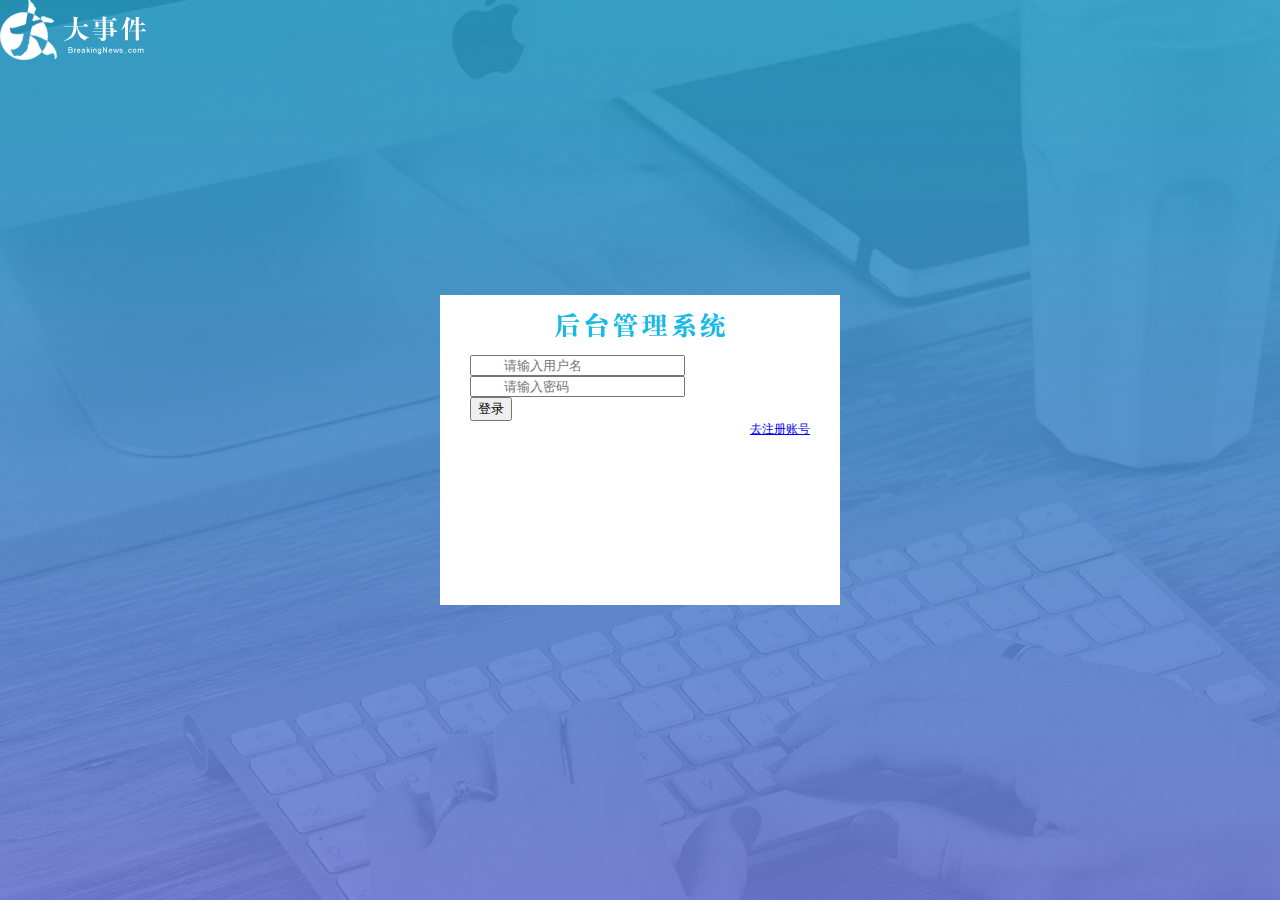
==== commit 883fcb0f: "修改了login.html" ====
--- a/login.html
+++ b/login.html
@@ -7,7 +7,7 @@
     <meta name="viewport" content="width=device-width, initial-scale=1.0" />
     <title>大事件-登录</title>
     <!-- 导入 LayUI 样式 -->
-    <link rel="stylesheet" href="./assets/lib/layui/css/layui.css" />
+    <link rel="stylesheet" href="./assets/lib/layui/css/" />
     <!-- 导入自定义样式 -->
     <link rel="stylesheet" href="./assets/css/login.css" />
 </head>
@@ -15,7 +15,7 @@
 <body>
     <!-- 头部 logo 区域 -->
     <div class="layui-main">
-        <img src="/assets/images/logo.png" alt="" />
+        <img src="./assets/images/logo.png" alt="" />
     </div>
 
     <!-- 登录注册区域 -->
--- a/assets/css/login.css
+++ b/assets/css/login.css
@@ -4,7 +4,8 @@
   padding: 0;
   width: 100%;
   height: 100%;
-  background: url(/assets/images/login_bg.jpg) no-repeat center center/cover;
+  /* background: url(./assets/images/login_bg.jpg) no-repeat center center/cover; */
+  background: url(../images/login_bg.jpg) no-repeat center center/cover;
 }
 
 .loginAndRegBox {
@@ -19,7 +20,8 @@
 
 .loginAndRegBox .title-box {
   height: 60px;
-  background: url(/assets/images/login_title.png) no-repeat center;
+  /* background: url(./assets/images/login_title.png) no-repeat center; */
+  background: url(../images/login_title.png) no-repeat center;
 }
 
 .reg-box {
@@ -49,3 +51,4 @@
 .layui-input {
   padding-left: 32px;
 }
+
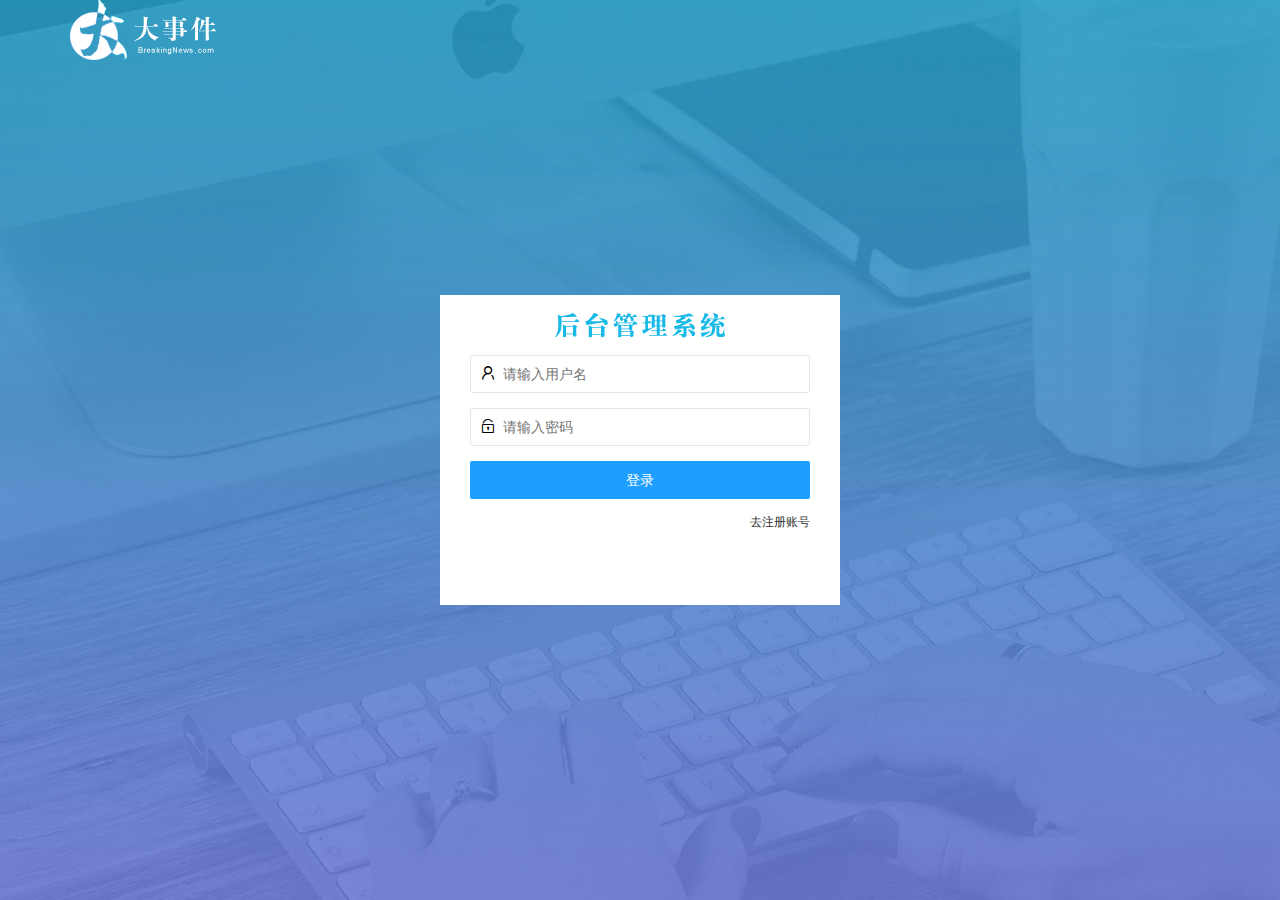
==== commit d21fc006: "修改了login.html" ====
--- a/login.html
+++ b/login.html
@@ -7,7 +7,7 @@
     <meta name="viewport" content="width=device-width, initial-scale=1.0" />
     <title>大事件-登录</title>
     <!-- 导入 LayUI 样式 -->
-    <link rel="stylesheet" href="./assets/lib/layui/css/" />
+    <link rel="stylesheet" href="./assets/lib/layui/css/layui.css" />
     <!-- 导入自定义样式 -->
     <link rel="stylesheet" href="./assets/css/login.css" />
 </head>
@@ -85,11 +85,11 @@
     </div>
 </body>
 <!-- 导入 LayUI 的 js 文件 -->
-<script src="/assets/lib/layui/layui.all.js"></script>
+<script src="./assets/lib/layui/layui.all.js"></script>
 <!-- 导入 jquery -->
-<script src="/assets/lib/jquery.js"></script>
-<script src="/assets/js/baseAPI.js"></script>
+<script src="./assets/lib/jquery.js"></script>
+<script src="./assets/js/baseAPI.js"></script>
 <!-- 导入自己的 js 文件 -->
-<script src="/assets/js/login.js"></script>
+<script src="./assets/js/login.js"></script>
 
 </html>--- a/assets/lib/layui/css/layui.css
+++ b/assets/lib/layui/css/layui.css
@@ -0,0 +1,2 @@
+/** layui-v2.5.5 MIT License By https://www.layui.com */
+ .layui-inline,img{display:inline-block;vertical-align:middle}h1,h2,h3,h4,h5,h6{font-weight:400}.layui-edge,.layui-header,.layui-inline,.layui-main{position:relative}.layui-body,.layui-edge,.layui-elip{overflow:hidden}.layui-btn,.layui-edge,.layui-inline,img{vertical-align:middle}.layui-btn,.layui-disabled,.layui-icon,.layui-unselect{-moz-user-select:none;-webkit-user-select:none;-ms-user-select:none}.layui-elip,.layui-form-checkbox span,.layui-form-pane .layui-form-label{text-overflow:ellipsis;white-space:nowrap}.layui-breadcrumb,.layui-tree-btnGroup{visibility:hidden}blockquote,body,button,dd,div,dl,dt,form,h1,h2,h3,h4,h5,h6,input,li,ol,p,pre,td,textarea,th,ul{margin:0;padding:0;-webkit-tap-highlight-color:rgba(0,0,0,0)}a:active,a:hover{outline:0}img{border:none}li{list-style:none}table{border-collapse:collapse;border-spacing:0}h4,h5,h6{font-size:100%}button,input,optgroup,option,select,textarea{font-family:inherit;font-size:inherit;font-style:inherit;font-weight:inherit;outline:0}pre{white-space:pre-wrap;white-space:-moz-pre-wrap;white-space:-pre-wrap;white-space:-o-pre-wrap;word-wrap:break-word}body{line-height:24px;font:14px Helvetica Neue,Helvetica,PingFang SC,Tahoma,Arial,sans-serif}hr{height:1px;margin:10px 0;border:0;clear:both}a{color:#333;text-decoration:none}a:hover{color:#777}a cite{font-style:normal;*cursor:pointer}.layui-border-box,.layui-border-box *{box-sizing:border-box}.layui-box,.layui-box *{box-sizing:content-box}.layui-clear{clear:both;*zoom:1}.layui-clear:after{content:'\20';clear:both;*zoom:1;display:block;height:0}.layui-inline{*display:inline;*zoom:1}.layui-edge{display:inline-block;width:0;height:0;border-width:6px;border-style:dashed;border-color:transparent}.layui-edge-top{top:-4px;border-bottom-color:#999;border-bottom-style:solid}.layui-edge-right{border-left-color:#999;border-left-style:solid}.layui-edge-bottom{top:2px;border-top-color:#999;border-top-style:solid}.layui-edge-left{border-right-color:#999;border-right-style:solid}.layui-disabled,.layui-disabled:hover{color:#d2d2d2!important;cursor:not-allowed!important}.layui-circle{border-radius:100%}.layui-show{display:block!important}.layui-hide{display:none!important}@font-face{font-family:layui-icon;src:url(../font/iconfont.eot?v=250);src:url(../font/iconfont.eot?v=250#iefix) format('embedded-opentype'),url(../font/iconfont.woff2?v=250) format('woff2'),url(../font/iconfont.woff?v=250) format('woff'),url(../font/iconfont.ttf?v=250) format('truetype'),url(../font/iconfont.svg?v=250#layui-icon) format('svg')}.layui-icon{font-family:layui-icon!important;font-size:16px;font-style:normal;-webkit-font-smoothing:antialiased;-moz-osx-font-smoothing:grayscale}.layui-icon-reply-fill:before{content:"\e611"}.layui-icon-set-fill:before{content:"\e614"}.layui-icon-menu-fill:before{content:"\e60f"}.layui-icon-search:before{content:"\e615"}.layui-icon-share:before{content:"\e641"}.layui-icon-set-sm:before{content:"\e620"}.layui-icon-engine:before{content:"\e628"}.layui-icon-close:before{content:"\1006"}.layui-icon-close-fill:before{content:"\1007"}.layui-icon-chart-screen:before{content:"\e629"}.layui-icon-star:before{content:"\e600"}.layui-icon-circle-dot:before{content:"\e617"}.layui-icon-chat:before{content:"\e606"}.layui-icon-release:before{content:"\e609"}.layui-icon-list:before{content:"\e60a"}.layui-icon-chart:before{content:"\e62c"}.layui-icon-ok-circle:before{content:"\1005"}.layui-icon-layim-theme:before{content:"\e61b"}.layui-icon-table:before{content:"\e62d"}.layui-icon-right:before{content:"\e602"}.layui-icon-left:before{content:"\e603"}.layui-icon-cart-simple:before{content:"\e698"}.layui-icon-face-cry:before{content:"\e69c"}.layui-icon-face-smile:before{content:"\e6af"}.layui-icon-survey:before{content:"\e6b2"}.layui-icon-tree:before{content:"\e62e"}.layui-icon-upload-circle:before{content:"\e62f"}.layui-icon-add-circle:before{content:"\e61f"}.layui-icon-download-circle:before{content:"\e601"}.layui-icon-templeate-1:before{content:"\e630"}.layui-icon-util:before{content:"\e631"}.layui-icon-face-surprised:before{content:"\e664"}.layui-icon-edit:before{content:"\e642"}.layui-icon-speaker:before{content:"\e645"}.layui-icon-down:before{content:"\e61a"}.layui-icon-file:before{content:"\e621"}.layui-icon-layouts:before{content:"\e632"}.layui-icon-rate-half:before{content:"\e6c9"}.layui-icon-add-circle-fine:before{content:"\e608"}.layui-icon-prev-circle:before{content:"\e633"}.layui-icon-read:before{content:"\e705"}.layui-icon-404:before{content:"\e61c"}.layui-icon-carousel:before{content:"\e634"}.layui-icon-help:before{content:"\e607"}.layui-icon-code-circle:before{content:"\e635"}.layui-icon-water:before{content:"\e636"}.layui-icon-username:before{content:"\e66f"}.layui-icon-find-fill:before{content:"\e670"}.layui-icon-about:before{content:"\e60b"}.layui-icon-location:before{content:"\e715"}.layui-icon-up:before{content:"\e619"}.layui-icon-pause:before{content:"\e651"}.layui-icon-date:before{content:"\e637"}.layui-icon-layim-uploadfile:before{content:"\e61d"}.layui-icon-delete:before{content:"\e640"}.layui-icon-play:before{content:"\e652"}.layui-icon-top:before{content:"\e604"}.layui-icon-friends:before{content:"\e612"}.layui-icon-refresh-3:before{content:"\e9aa"}.layui-icon-ok:before{content:"\e605"}.layui-icon-layer:before{content:"\e638"}.layui-icon-face-smile-fine:before{content:"\e60c"}.layui-icon-dollar:before{content:"\e659"}.layui-icon-group:before{content:"\e613"}.layui-icon-layim-download:before{content:"\e61e"}.layui-icon-picture-fine:before{content:"\e60d"}.layui-icon-link:before{content:"\e64c"}.layui-icon-diamond:before{content:"\e735"}.layui-icon-log:before{content:"\e60e"}.layui-icon-rate-solid:before{content:"\e67a"}.layui-icon-fonts-del:before{content:"\e64f"}.layui-icon-unlink:before{content:"\e64d"}.layui-icon-fonts-clear:before{content:"\e639"}.layui-icon-triangle-r:before{content:"\e623"}.layui-icon-circle:before{content:"\e63f"}.layui-icon-radio:before{content:"\e643"}.layui-icon-align-center:before{content:"\e647"}.layui-icon-align-right:before{content:"\e648"}.layui-icon-align-left:before{content:"\e649"}.layui-icon-loading-1:before{content:"\e63e"}.layui-icon-return:before{content:"\e65c"}.layui-icon-fonts-strong:before{content:"\e62b"}.layui-icon-upload:before{content:"\e67c"}.layui-icon-dialogue:before{content:"\e63a"}.layui-icon-video:before{content:"\e6ed"}.layui-icon-headset:before{content:"\e6fc"}.layui-icon-cellphone-fine:before{content:"\e63b"}.layui-icon-add-1:before{content:"\e654"}.layui-icon-face-smile-b:before{content:"\e650"}.layui-icon-fonts-html:before{content:"\e64b"}.layui-icon-form:before{content:"\e63c"}.layui-icon-cart:before{content:"\e657"}.layui-icon-camera-fill:before{content:"\e65d"}.layui-icon-tabs:before{content:"\e62a"}.layui-icon-fonts-code:before{content:"\e64e"}.layui-icon-fire:before{content:"\e756"}.layui-icon-set:before{content:"\e716"}.layui-icon-fonts-u:before{content:"\e646"}.layui-icon-triangle-d:before{content:"\e625"}.layui-icon-tips:before{content:"\e702"}.layui-icon-picture:before{content:"\e64a"}.layui-icon-more-vertical:before{content:"\e671"}.layui-icon-flag:before{content:"\e66c"}.layui-icon-loading:before{content:"\e63d"}.layui-icon-fonts-i:before{content:"\e644"}.layui-icon-refresh-1:before{content:"\e666"}.layui-icon-rmb:before{content:"\e65e"}.layui-icon-home:before{content:"\e68e"}.layui-icon-user:before{content:"\e770"}.layui-icon-notice:before{content:"\e667"}.layui-icon-login-weibo:before{content:"\e675"}.layui-icon-voice:before{content:"\e688"}.layui-icon-upload-drag:before{content:"\e681"}.layui-icon-login-qq:before{content:"\e676"}.layui-icon-snowflake:before{content:"\e6b1"}.layui-icon-file-b:before{content:"\e655"}.layui-icon-template:before{content:"\e663"}.layui-icon-auz:before{content:"\e672"}.layui-icon-console:before{content:"\e665"}.layui-icon-app:before{content:"\e653"}.layui-icon-prev:before{content:"\e65a"}.layui-icon-website:before{content:"\e7ae"}.layui-icon-next:before{content:"\e65b"}.layui-icon-component:before{content:"\e857"}.layui-icon-more:before{content:"\e65f"}.layui-icon-login-wechat:before{content:"\e677"}.layui-icon-shrink-right:before{content:"\e668"}.layui-icon-spread-left:before{content:"\e66b"}.layui-icon-camera:before{content:"\e660"}.layui-icon-note:before{content:"\e66e"}.layui-icon-refresh:before{content:"\e669"}.layui-icon-female:before{content:"\e661"}.layui-icon-male:before{content:"\e662"}.layui-icon-password:before{content:"\e673"}.layui-icon-senior:before{content:"\e674"}.layui-icon-theme:before{content:"\e66a"}.layui-icon-tread:before{content:"\e6c5"}.layui-icon-praise:before{content:"\e6c6"}.layui-icon-star-fill:before{content:"\e658"}.layui-icon-rate:before{content:"\e67b"}.layui-icon-template-1:before{content:"\e656"}.layui-icon-vercode:before{content:"\e679"}.layui-icon-cellphone:before{content:"\e678"}.layui-icon-screen-full:before{content:"\e622"}.layui-icon-screen-restore:before{content:"\e758"}.layui-icon-cols:before{content:"\e610"}.layui-icon-export:before{content:"\e67d"}.layui-icon-print:before{content:"\e66d"}.layui-icon-slider:before{content:"\e714"}.layui-icon-addition:before{content:"\e624"}.layui-icon-subtraction:before{content:"\e67e"}.layui-icon-service:before{content:"\e626"}.layui-icon-transfer:before{content:"\e691"}.layui-main{width:1140px;margin:0 auto}.layui-header{z-index:1000;height:60px}.layui-header a:hover{transition:all .5s;-webkit-transition:all .5s}.layui-side{position:fixed;left:0;top:0;bottom:0;z-index:999;width:200px;overflow-x:hidden}.layui-side-scroll{position:relative;width:220px;height:100%;overflow-x:hidden}.layui-body{position:absolute;left:200px;right:0;top:0;bottom:0;z-index:998;width:auto;overflow-y:auto;box-sizing:border-box}.layui-layout-body{overflow:hidden}.layui-layout-admin .layui-header{background-color:#23262E}.layui-layout-admin .layui-side{top:60px;width:200px;overflow-x:hidden}.layui-layout-admin .layui-body{position:fixed;top:60px;bottom:44px}.layui-layout-admin .layui-main{width:auto;margin:0 15px}.layui-layout-admin .layui-footer{position:fixed;left:200px;right:0;bottom:0;height:44px;line-height:44px;padding:0 15px;background-color:#eee}.layui-layout-admin .layui-logo{position:absolute;left:0;top:0;width:200px;height:100%;line-height:60px;text-align:center;color:#009688;font-size:16px}.layui-layout-admin .layui-header .layui-nav{background:0 0}.layui-layout-left{position:absolute!important;left:200px;top:0}.layui-layout-right{position:absolute!important;right:0;top:0}.layui-container{position:relative;margin:0 auto;padding:0 15px;box-sizing:border-box}.layui-fluid{position:relative;margin:0 auto;padding:0 15px}.layui-row:after,.layui-row:before{content:'';display:block;clear:both}.layui-col-lg1,.layui-col-lg10,.layui-col-lg11,.layui-col-lg12,.layui-col-lg2,.layui-col-lg3,.layui-col-lg4,.layui-col-lg5,.layui-col-lg6,.layui-col-lg7,.layui-col-lg8,.layui-col-lg9,.layui-col-md1,.layui-col-md10,.layui-col-md11,.layui-col-md12,.layui-col-md2,.layui-col-md3,.layui-col-md4,.layui-col-md5,.layui-col-md6,.layui-col-md7,.layui-col-md8,.layui-col-md9,.layui-col-sm1,.layui-col-sm10,.layui-col-sm11,.layui-col-sm12,.layui-col-sm2,.layui-col-sm3,.layui-col-sm4,.layui-col-sm5,.layui-col-sm6,.layui-col-sm7,.layui-col-sm8,.layui-col-sm9,.layui-col-xs1,.layui-col-xs10,.layui-col-xs11,.layui-col-xs12,.layui-col-xs2,.layui-col-xs3,.layui-col-xs4,.layui-col-xs5,.layui-col-xs6,.layui-col-xs7,.layui-col-xs8,.layui-col-xs9{position:relative;display:block;box-sizing:border-box}.layui-col-xs1,.layui-col-xs10,.layui-col-xs11,.layui-col-xs12,.layui-col-xs2,.layui-col-xs3,.layui-col-xs4,.layui-col-xs5,.layui-col-xs6,.layui-col-xs7,.layui-col-xs8,.layui-col-xs9{float:left}.layui-col-xs1{width:8.33333333%}.layui-col-xs2{width:16.66666667%}.layui-col-xs3{width:25%}.layui-col-xs4{width:33.33333333%}.layui-col-xs5{width:41.66666667%}.layui-col-xs6{width:50%}.layui-col-xs7{width:58.33333333%}.layui-col-xs8{width:66.66666667%}.layui-col-xs9{width:75%}.layui-col-xs10{width:83.33333333%}.layui-col-xs11{width:91.66666667%}.layui-col-xs12{width:100%}.layui-col-xs-offset1{margin-left:8.33333333%}.layui-col-xs-offset2{margin-left:16.66666667%}.layui-col-xs-offset3{margin-left:25%}.layui-col-xs-offset4{margin-left:33.33333333%}.layui-col-xs-offset5{margin-left:41.66666667%}.layui-col-xs-offset6{margin-left:50%}.layui-col-xs-offset7{margin-left:58.33333333%}.layui-col-xs-offset8{margin-left:66.66666667%}.layui-col-xs-offset9{margin-left:75%}.layui-col-xs-offset10{margin-left:83.33333333%}.layui-col-xs-offset11{margin-left:91.66666667%}.layui-col-xs-offset12{margin-left:100%}@media screen and (max-width:768px){.layui-hide-xs{display:none!important}.layui-show-xs-block{display:block!important}.layui-show-xs-inline{display:inline!important}.layui-show-xs-inline-block{display:inline-block!important}}@media screen and (min-width:768px){.layui-container{width:750px}.layui-hide-sm{display:none!important}.layui-show-sm-block{display:block!important}.layui-show-sm-inline{display:inline!important}.layui-show-sm-inline-block{display:inline-block!important}.layui-col-sm1,.layui-col-sm10,.layui-col-sm11,.layui-col-sm12,.layui-col-sm2,.layui-col-sm3,.layui-col-sm4,.layui-col-sm5,.layui-col-sm6,.layui-col-sm7,.layui-col-sm8,.layui-col-sm9{float:left}.layui-col-sm1{width:8.33333333%}.layui-col-sm2{width:16.66666667%}.layui-col-sm3{width:25%}.layui-col-sm4{width:33.33333333%}.layui-col-sm5{width:41.66666667%}.layui-col-sm6{width:50%}.layui-col-sm7{width:58.33333333%}.layui-col-sm8{width:66.66666667%}.layui-col-sm9{width:75%}.layui-col-sm10{width:83.33333333%}.layui-col-sm11{width:91.66666667%}.layui-col-sm12{width:100%}.layui-col-sm-offset1{margin-left:8.33333333%}.layui-col-sm-offset2{margin-left:16.66666667%}.layui-col-sm-offset3{margin-left:25%}.layui-col-sm-offset4{margin-left:33.33333333%}.layui-col-sm-offset5{margin-left:41.66666667%}.layui-col-sm-offset6{margin-left:50%}.layui-col-sm-offset7{margin-left:58.33333333%}.layui-col-sm-offset8{margin-left:66.66666667%}.layui-col-sm-offset9{margin-left:75%}.layui-col-sm-offset10{margin-left:83.33333333%}.layui-col-sm-offset11{margin-left:91.66666667%}.layui-col-sm-offset12{margin-left:100%}}@media screen and (min-width:992px){.layui-container{width:970px}.layui-hide-md{display:none!important}.layui-show-md-block{display:block!important}.layui-show-md-inline{display:inline!important}.layui-show-md-inline-block{display:inline-block!important}.layui-col-md1,.layui-col-md10,.layui-col-md11,.layui-col-md12,.layui-col-md2,.layui-col-md3,.layui-col-md4,.layui-col-md5,.layui-col-md6,.layui-col-md7,.layui-col-md8,.layui-col-md9{float:left}.layui-col-md1{width:8.33333333%}.layui-col-md2{width:16.66666667%}.layui-col-md3{width:25%}.layui-col-md4{width:33.33333333%}.layui-col-md5{width:41.66666667%}.layui-col-md6{width:50%}.layui-col-md7{width:58.33333333%}.layui-col-md8{width:66.66666667%}.layui-col-md9{width:75%}.layui-col-md10{width:83.33333333%}.layui-col-md11{width:91.66666667%}.layui-col-md12{width:100%}.layui-col-md-offset1{margin-left:8.33333333%}.layui-col-md-offset2{margin-left:16.66666667%}.layui-col-md-offset3{margin-left:25%}.layui-col-md-offset4{margin-left:33.33333333%}.layui-col-md-offset5{margin-left:41.66666667%}.layui-col-md-offset6{margin-left:50%}.layui-col-md-offset7{margin-left:58.33333333%}.layui-col-md-offset8{margin-left:66.66666667%}.layui-col-md-offset9{margin-left:75%}.layui-col-md-offset10{margin-left:83.33333333%}.layui-col-md-offset11{margin-left:91.66666667%}.layui-col-md-offset12{margin-left:100%}}@media screen and (min-width:1200px){.layui-container{width:1170px}.layui-hide-lg{display:none!important}.layui-show-lg-block{display:block!important}.layui-show-lg-inline{display:inline!important}.layui-show-lg-inline-block{display:inline-block!important}.layui-col-lg1,.layui-col-lg10,.layui-col-lg11,.layui-col-lg12,.layui-col-lg2,.layui-col-lg3,.layui-col-lg4,.layui-col-lg5,.layui-col-lg6,.layui-col-lg7,.layui-col-lg8,.layui-col-lg9{float:left}.layui-col-lg1{width:8.33333333%}.layui-col-lg2{width:16.66666667%}.layui-col-lg3{width:25%}.layui-col-lg4{width:33.33333333%}.layui-col-lg5{width:41.66666667%}.layui-col-lg6{width:50%}.layui-col-lg7{width:58.33333333%}.layui-col-lg8{width:66.66666667%}.layui-col-lg9{width:75%}.layui-col-lg10{width:83.33333333%}.layui-col-lg11{width:91.66666667%}.layui-col-lg12{width:100%}.layui-col-lg-offset1{margin-left:8.33333333%}.layui-col-lg-offset2{margin-left:16.66666667%}.layui-col-lg-offset3{margin-left:25%}.layui-col-lg-offset4{margin-left:33.33333333%}.layui-col-lg-offset5{margin-left:41.66666667%}.layui-col-lg-offset6{margin-left:50%}.layui-col-lg-offset7{margin-left:58.33333333%}.layui-col-lg-offset8{margin-left:66.66666667%}.layui-col-lg-offset9{margin-left:75%}.layui-col-lg-offset10{margin-left:83.33333333%}.layui-col-lg-offset11{margin-left:91.66666667%}.layui-col-lg-offset12{margin-left:100%}}.layui-col-space1{margin:-.5px}.layui-col-space1>*{padding:.5px}.layui-col-space3{margin:-1.5px}.layui-col-space3>*{padding:1.5px}.layui-col-space5{margin:-2.5px}.layui-col-space5>*{padding:2.5px}.layui-col-space8{margin:-3.5px}.layui-col-space8>*{padding:3.5px}.layui-col-space10{margin:-5px}.layui-col-space10>*{padding:5px}.layui-col-space12{margin:-6px}.layui-col-space12>*{padding:6px}.layui-col-space15{margin:-7.5px}.layui-col-space15>*{padding:7.5px}.layui-col-space18{margin:-9px}.layui-col-space18>*{padding:9px}.layui-col-space20{margin:-10px}.layui-col-space20>*{padding:10px}.layui-col-space22{margin:-11px}.layui-col-space22>*{padding:11px}.layui-col-space25{margin:-12.5px}.layui-col-space25>*{padding:12.5px}.layui-col-space30{margin:-15px}.layui-col-space30>*{padding:15px}.layui-btn,.layui-input,.layui-select,.layui-textarea,.layui-upload-button{outline:0;-webkit-appearance:none;transition:all .3s;-webkit-transition:all .3s;box-sizing:border-box}.layui-elem-quote{margin-bottom:10px;padding:15px;line-height:22px;border-left:5px solid #009688;border-radius:0 2px 2px 0;background-color:#f2f2f2}.layui-quote-nm{border-style:solid;border-width:1px 1px 1px 5px;background:0 0}.layui-elem-field{margin-bottom:10px;padding:0;border-width:1px;border-style:solid}.layui-elem-field legend{margin-left:20px;padding:0 10px;font-size:20px;font-weight:300}.layui-field-title{margin:10px 0 20px;border-width:1px 0 0}.layui-field-box{padding:10px 15px}.layui-field-title .layui-field-box{padding:10px 0}.layui-progress{position:relative;height:6px;border-radius:20px;background-color:#e2e2e2}.layui-progress-bar{position:absolute;left:0;top:0;width:0;max-width:100%;height:6px;border-radius:20px;text-align:right;background-color:#5FB878;transition:all .3s;-webkit-transition:all .3s}.layui-progress-big,.layui-progress-big .layui-progress-bar{height:18px;line-height:18px}.layui-progress-text{position:relative;top:-20px;line-height:18px;font-size:12px;color:#666}.layui-progress-big .layui-progress-text{position:static;padding:0 10px;color:#fff}.layui-collapse{border-width:1px;border-style:solid;border-radius:2px}.layui-colla-content,.layui-colla-item{border-top-width:1px;border-top-style:solid}.layui-colla-item:first-child{border-top:none}.layui-colla-title{position:relative;height:42px;line-height:42px;padding:0 15px 0 35px;color:#333;background-color:#f2f2f2;cursor:pointer;font-size:14px;overflow:hidden}.layui-colla-content{display:none;padding:10px 15px;line-height:22px;color:#666}.layui-colla-icon{position:absolute;left:15px;top:0;font-size:14px}.layui-card{margin-bottom:15px;border-radius:2px;background-color:#fff;box-shadow:0 1px 2px 0 rgba(0,0,0,.05)}.layui-card:last-child{margin-bottom:0}.layui-card-header{position:relative;height:42px;line-height:42px;padding:0 15px;border-bottom:1px solid #f6f6f6;color:#333;border-radius:2px 2px 0 0;font-size:14px}.layui-bg-black,.layui-bg-blue,.layui-bg-cyan,.layui-bg-green,.layui-bg-orange,.layui-bg-red{color:#fff!important}.layui-card-body{position:relative;padding:10px 15px;line-height:24px}.layui-card-body[pad15]{padding:15px}.layui-card-body[pad20]{padding:20px}.layui-card-body .layui-table{margin:5px 0}.layui-card .layui-tab{margin:0}.layui-panel-window{position:relative;padding:15px;border-radius:0;border-top:5px solid #E6E6E6;background-color:#fff}.layui-auxiliar-moving{position:fixed;left:0;right:0;top:0;bottom:0;width:100%;height:100%;background:0 0;z-index:9999999999}.layui-form-label,.layui-form-mid,.layui-form-select,.layui-input-block,.layui-input-inline,.layui-textarea{position:relative}.layui-bg-red{background-color:#FF5722!important}.layui-bg-orange{background-color:#FFB800!important}.layui-bg-green{background-color:#009688!important}.layui-bg-cyan{background-color:#2F4056!important}.layui-bg-blue{background-color:#1E9FFF!important}.layui-bg-black{background-color:#393D49!important}.layui-bg-gray{background-color:#eee!important;color:#666!important}.layui-badge-rim,.layui-colla-content,.layui-colla-item,.layui-collapse,.layui-elem-field,.layui-form-pane .layui-form-item[pane],.layui-form-pane .layui-form-label,.layui-input,.layui-layedit,.layui-layedit-tool,.layui-quote-nm,.layui-select,.layui-tab-bar,.layui-tab-card,.layui-tab-title,.layui-tab-title .layui-this:after,.layui-textarea{border-color:#e6e6e6}.layui-timeline-item:before,hr{background-color:#e6e6e6}.layui-text{line-height:22px;font-size:14px;color:#666}.layui-text h1,.layui-text h2,.layui-text h3{font-weight:500;color:#333}.layui-text h1{font-size:30px}.layui-text h2{font-size:24px}.layui-text h3{font-size:18px}.layui-text a:not(.layui-btn){color:#01AAED}.layui-text a:not(.layui-btn):hover{text-decoration:underline}.layui-text ul{padding:5px 0 5px 15px}.layui-text ul li{margin-top:5px;list-style-type:disc}.layui-text em,.layui-word-aux{color:#999!important;padding:0 5px!important}.layui-btn{display:inline-block;height:38px;line-height:38px;padding:0 18px;background-color:#009688;color:#fff;white-space:nowrap;text-align:center;font-size:14px;border:none;border-radius:2px;cursor:pointer}.layui-btn:hover{opacity:.8;filter:alpha(opacity=80);color:#fff}.layui-btn:active{opacity:1;filter:alpha(opacity=100)}.layui-btn+.layui-btn{margin-left:10px}.layui-btn-container{font-size:0}.layui-btn-container .layui-btn{margin-right:10px;margin-bottom:10px}.layui-btn-container .layui-btn+.layui-btn{margin-left:0}.layui-table .layui-btn-container .layui-btn{margin-bottom:9px}.layui-btn-radius{border-radius:100px}.layui-btn .layui-icon{margin-right:3px;font-size:18px;vertical-align:bottom;vertical-align:middle\9}.layui-btn-primary{border:1px solid #C9C9C9;background-color:#fff;color:#555}.layui-btn-primary:hover{border-color:#009688;color:#333}.layui-btn-normal{background-color:#1E9FFF}.layui-btn-warm{background-color:#FFB800}.layui-btn-danger{background-color:#FF5722}.layui-btn-checked{background-color:#5FB878}.layui-btn-disabled,.layui-btn-disabled:active,.layui-btn-disabled:hover{border:1px solid #e6e6e6;background-color:#FBFBFB;color:#C9C9C9;cursor:not-allowed;opacity:1}.layui-btn-lg{height:44px;line-height:44px;padding:0 25px;font-size:16px}.layui-btn-sm{height:30px;line-height:30px;padding:0 10px;font-size:12px}.layui-btn-sm i{font-size:16px!important}.layui-btn-xs{height:22px;line-height:22px;padding:0 5px;font-size:12px}.layui-btn-xs i{font-size:14px!important}.layui-btn-group{display:inline-block;vertical-align:middle;font-size:0}.layui-btn-group .layui-btn{margin-left:0!important;margin-right:0!important;border-left:1px solid rgba(255,255,255,.5);border-radius:0}.layui-btn-group .layui-btn-primary{border-left:none}.layui-btn-group .layui-btn-primary:hover{border-color:#C9C9C9;color:#009688}.layui-btn-group .layui-btn:first-child{border-left:none;border-radius:2px 0 0 2px}.layui-btn-group .layui-btn-primary:first-child{border-left:1px solid #c9c9c9}.layui-btn-group .layui-btn:last-child{border-radius:0 2px 2px 0}.layui-btn-group .layui-btn+.layui-btn{margin-left:0}.layui-btn-group+.layui-btn-group{margin-left:10px}.layui-btn-fluid{width:100%}.layui-input,.layui-select,.layui-textarea{height:38px;line-height:1.3;line-height:38px\9;border-width:1px;border-style:solid;background-color:#fff;border-radius:2px}.layui-input::-webkit-input-placeholder,.layui-select::-webkit-input-placeholder,.layui-textarea::-webkit-input-placeholder{line-height:1.3}.layui-input,.layui-textarea{display:block;width:100%;padding-left:10px}.layui-input:hover,.layui-textarea:hover{border-color:#D2D2D2!important}.layui-input:focus,.layui-textarea:focus{border-color:#C9C9C9!important}.layui-textarea{min-height:100px;height:auto;line-height:20px;padding:6px 10px;resize:vertical}.layui-select{padding:0 10px}.layui-form input[type=checkbox],.layui-form input[type=radio],.layui-form select{display:none}.layui-form [lay-ignore]{display:initial}.layui-form-item{margin-bottom:15px;clear:both;*zoom:1}.layui-form-item:after{content:'\20';clear:both;*zoom:1;display:block;height:0}.layui-form-label{float:left;display:block;padding:9px 15px;width:80px;font-weight:400;line-height:20px;text-align:right}.layui-form-label-col{display:block;float:none;padding:9px 0;line-height:20px;text-align:left}.layui-form-item .layui-inline{margin-bottom:5px;margin-right:10px}.layui-input-block{margin-left:110px;min-height:36px}.layui-input-inline{display:inline-block;vertical-align:middle}.layui-form-item .layui-input-inline{float:left;width:190px;margin-right:10px}.layui-form-text .layui-input-inline{width:auto}.layui-form-mid{float:left;display:block;padding:9px 0!important;line-height:20px;margin-right:10px}.layui-form-danger+.layui-form-select .layui-input,.layui-form-danger:focus{border-color:#FF5722!important}.layui-form-select .layui-input{padding-right:30px;cursor:pointer}.layui-form-select .layui-edge{position:absolute;right:10px;top:50%;margin-top:-3px;cursor:pointer;border-width:6px;border-top-color:#c2c2c2;border-top-style:solid;transition:all .3s;-webkit-transition:all .3s}.layui-form-select dl{display:none;position:absolute;left:0;top:42px;padding:5px 0;z-index:899;min-width:100%;border:1px solid #d2d2d2;max-height:300px;overflow-y:auto;background-color:#fff;border-radius:2px;box-shadow:0 2px 4px rgba(0,0,0,.12);box-sizing:border-box}.layui-form-select dl dd,.layui-form-select dl dt{padding:0 10px;line-height:36px;white-space:nowrap;overflow:hidden;text-overflow:ellipsis}.layui-form-select dl dt{font-size:12px;color:#999}.layui-form-select dl dd{cursor:pointer}.layui-form-select dl dd:hover{background-color:#f2f2f2;-webkit-transition:.5s all;transition:.5s all}.layui-form-select .layui-select-group dd{padding-left:20px}.layui-form-select dl dd.layui-select-tips{padding-left:10px!important;color:#999}.layui-form-select dl dd.layui-this{background-color:#5FB878;color:#fff}.layui-form-checkbox,.layui-form-select dl dd.layui-disabled{background-color:#fff}.layui-form-selected dl{display:block}.layui-form-checkbox,.layui-form-checkbox *,.layui-form-switch{display:inline-block;vertical-align:middle}.layui-form-selected .layui-edge{margin-top:-9px;-webkit-transform:rotate(180deg);transform:rotate(180deg);margin-top:-3px\9}:root .layui-form-selected .layui-edge{margin-top:-9px\0/IE9}.layui-form-selectup dl{top:auto;bottom:42px}.layui-select-none{margin:5px 0;text-align:center;color:#999}.layui-select-disabled .layui-disabled{border-color:#eee!important}.layui-select-disabled .layui-edge{border-top-color:#d2d2d2}.layui-form-checkbox{position:relative;height:30px;line-height:30px;margin-right:10px;padding-right:30px;cursor:pointer;font-size:0;-webkit-transition:.1s linear;transition:.1s linear;box-sizing:border-box}.layui-form-checkbox span{padding:0 10px;height:100%;font-size:14px;border-radius:2px 0 0 2px;background-color:#d2d2d2;color:#fff;overflow:hidden}.layui-form-checkbox:hover span{background-color:#c2c2c2}.layui-form-checkbox i{position:absolute;right:0;top:0;width:30px;height:28px;border:1px solid #d2d2d2;border-left:none;border-radius:0 2px 2px 0;color:#fff;font-size:20px;text-align:center}.layui-form-checkbox:hover i{border-color:#c2c2c2;color:#c2c2c2}.layui-form-checked,.layui-form-checked:hover{border-color:#5FB878}.layui-form-checked span,.layui-form-checked:hover span{background-color:#5FB878}.layui-form-checked i,.layui-form-checked:hover i{color:#5FB878}.layui-form-item .layui-form-checkbox{margin-top:4px}.layui-form-checkbox[lay-skin=primary]{height:auto!important;line-height:normal!important;min-width:18px;min-height:18px;border:none!important;margin-right:0;padding-left:28px;padding-right:0;background:0 0}.layui-form-checkbox[lay-skin=primary] span{padding-left:0;padding-right:15px;line-height:18px;background:0 0;color:#666}.layui-form-checkbox[lay-skin=primary] i{right:auto;left:0;width:16px;height:16px;line-height:16px;border:1px solid #d2d2d2;font-size:12px;border-radius:2px;background-color:#fff;-webkit-transition:.1s linear;transition:.1s linear}.layui-form-checkbox[lay-skin=primary]:hover i{border-color:#5FB878;color:#fff}.layui-form-checked[lay-skin=primary] i{border-color:#5FB878!important;background-color:#5FB878;color:#fff}.layui-checkbox-disbaled[lay-skin=primary] span{background:0 0!important;color:#c2c2c2}.layui-checkbox-disbaled[lay-skin=primary]:hover i{border-color:#d2d2d2}.layui-form-item .layui-form-checkbox[lay-skin=primary]{margin-top:10px}.layui-form-switch{position:relative;height:22px;line-height:22px;min-width:35px;padding:0 5px;margin-top:8px;border:1px solid #d2d2d2;border-radius:20px;cursor:pointer;background-color:#fff;-webkit-transition:.1s linear;transition:.1s linear}.layui-form-switch i{position:absolute;left:5px;top:3px;width:16px;height:16px;border-radius:20px;background-color:#d2d2d2;-webkit-transition:.1s linear;transition:.1s linear}.layui-form-switch em{position:relative;top:0;width:25px;margin-left:21px;padding:0!important;text-align:center!important;color:#999!important;font-style:normal!important;font-size:12px}.layui-form-onswitch{border-color:#5FB878;background-color:#5FB878}.layui-checkbox-disbaled,.layui-checkbox-disbaled i{border-color:#e2e2e2!important}.layui-form-onswitch i{left:100%;margin-left:-21px;background-color:#fff}.layui-form-onswitch em{margin-left:5px;margin-right:21px;color:#fff!important}.layui-checkbox-disbaled span{background-color:#e2e2e2!important}.layui-checkbox-disbaled:hover i{color:#fff!important}[lay-radio]{display:none}.layui-form-radio,.layui-form-radio *{display:inline-block;vertical-align:middle}.layui-form-radio{line-height:28px;margin:6px 10px 0 0;padding-right:10px;cursor:pointer;font-size:0}.layui-form-radio *{font-size:14px}.layui-form-radio>i{margin-right:8px;font-size:22px;color:#c2c2c2}.layui-form-radio>i:hover,.layui-form-radioed>i{color:#5FB878}.layui-radio-disbaled>i{color:#e2e2e2!important}.layui-form-pane .layui-form-label{width:110px;padding:8px 15px;height:38px;line-height:20px;border-width:1px;border-style:solid;border-radius:2px 0 0 2px;text-align:center;background-color:#FBFBFB;overflow:hidden;box-sizing:border-box}.layui-form-pane .layui-input-inline{margin-left:-1px}.layui-form-pane .layui-input-block{margin-left:110px;left:-1px}.layui-form-pane .layui-input{border-radius:0 2px 2px 0}.layui-form-pane .layui-form-text .layui-form-label{float:none;width:100%;border-radius:2px;box-sizing:border-box;text-align:left}.layui-form-pane .layui-form-text .layui-input-inline{display:block;margin:0;top:-1px;clear:both}.layui-form-pane .layui-form-text .layui-input-block{margin:0;left:0;top:-1px}.layui-form-pane .layui-form-text .layui-textarea{min-height:100px;border-radius:0 0 2px 2px}.layui-form-pane .layui-form-checkbox{margin:4px 0 4px 10px}.layui-form-pane .layui-form-radio,.layui-form-pane .layui-form-switch{margin-top:6px;margin-left:10px}.layui-form-pane .layui-form-item[pane]{position:relative;border-width:1px;border-style:solid}.layui-form-pane .layui-form-item[pane] .layui-form-label{position:absolute;left:0;top:0;height:100%;border-width:0 1px 0 0}.layui-form-pane .layui-form-item[pane] .layui-input-inline{margin-left:110px}@media screen and (max-width:450px){.layui-form-item .layui-form-label{text-overflow:ellipsis;overflow:hidden;white-space:nowrap}.layui-form-item .layui-inline{display:block;margin-right:0;margin-bottom:20px;clear:both}.layui-form-item .layui-inline:after{content:'\20';clear:both;display:block;height:0}.layui-form-item .layui-input-inline{display:block;float:none;left:-3px;width:auto;margin:0 0 10px 112px}.layui-form-item .layui-input-inline+.layui-form-mid{margin-left:110px;top:-5px;padding:0}.layui-form-item .layui-form-checkbox{margin-right:5px;margin-bottom:5px}}.layui-layedit{border-width:1px;border-style:solid;border-radius:2px}.layui-layedit-tool{padding:3px 5px;border-bottom-width:1px;border-bottom-style:solid;font-size:0}.layedit-tool-fixed{position:fixed;top:0;border-top:1px solid #e2e2e2}.layui-layedit-tool .layedit-tool-mid,.layui-layedit-tool .layui-icon{display:inline-block;vertical-align:middle;text-align:center;font-size:14px}.layui-layedit-tool .layui-icon{position:relative;width:32px;height:30px;line-height:30px;margin:3px 5px;color:#777;cursor:pointer;border-radius:2px}.layui-layedit-tool .layui-icon:hover{color:#393D49}.layui-layedit-tool .layui-icon:active{color:#000}.layui-layedit-tool .layedit-tool-active{background-color:#e2e2e2;color:#000}.layui-layedit-tool .layui-disabled,.layui-layedit-tool .layui-disabled:hover{color:#d2d2d2;cursor:not-allowed}.layui-layedit-tool .layedit-tool-mid{width:1px;height:18px;margin:0 10px;background-color:#d2d2d2}.layedit-tool-html{width:50px!important;font-size:30px!important}.layedit-tool-b,.layedit-tool-code,.layedit-tool-help{font-size:16px!important}.layedit-tool-d,.layedit-tool-face,.layedit-tool-image,.layedit-tool-unlink{font-size:18px!important}.layedit-tool-image input{position:absolute;font-size:0;left:0;top:0;width:100%;height:100%;opacity:.01;filter:Alpha(opacity=1);cursor:pointer}.layui-layedit-iframe iframe{display:block;width:100%}#LAY_layedit_code{overflow:hidden}.layui-laypage{display:inline-block;*display:inline;*zoom:1;vertical-align:middle;margin:10px 0;font-size:0}.layui-laypage>a:first-child,.layui-laypage>a:first-child em{border-radius:2px 0 0 2px}.layui-laypage>a:last-child,.layui-laypage>a:last-child em{border-radius:0 2px 2px 0}.layui-laypage>:first-child{margin-left:0!important}.layui-laypage>:last-child{margin-right:0!important}.layui-laypage a,.layui-laypage button,.layui-laypage input,.layui-laypage select,.layui-laypage span{border:1px solid #e2e2e2}.layui-laypage a,.layui-laypage span{display:inline-block;*display:inline;*zoom:1;vertical-align:middle;padding:0 15px;height:28px;line-height:28px;margin:0 -1px 5px 0;background-color:#fff;color:#333;font-size:12px}.layui-flow-more a *,.layui-laypage input,.layui-table-view select[lay-ignore]{display:inline-block}.layui-laypage a:hover{color:#009688}.layui-laypage em{font-style:normal}.layui-laypage .layui-laypage-spr{color:#999;font-weight:700}.layui-laypage a{text-decoration:none}.layui-laypage .layui-laypage-curr{position:relative}.layui-laypage .layui-laypage-curr em{position:relative;color:#fff}.layui-laypage .layui-laypage-curr .layui-laypage-em{position:absolute;left:-1px;top:-1px;padding:1px;width:100%;height:100%;background-color:#009688}.layui-laypage-em{border-radius:2px}.layui-laypage-next em,.layui-laypage-prev em{font-family:Sim sun;font-size:16px}.layui-laypage .layui-laypage-count,.layui-laypage .layui-laypage-limits,.layui-laypage .layui-laypage-refresh,.layui-laypage .layui-laypage-skip{margin-left:10px;margin-right:10px;padding:0;border:none}.layui-laypage .layui-laypage-limits,.layui-laypage .layui-laypage-refresh{vertical-align:top}.layui-laypage .layui-laypage-refresh i{font-size:18px;cursor:pointer}.layui-laypage select{height:22px;padding:3px;border-radius:2px;cursor:pointer}.layui-laypage .layui-laypage-skip{height:30px;line-height:30px;color:#999}.layui-laypage button,.layui-laypage input{height:30px;line-height:30px;border-radius:2px;vertical-align:top;background-color:#fff;box-sizing:border-box}.layui-laypage input{width:40px;margin:0 10px;padding:0 3px;text-align:center}.layui-laypage input:focus,.layui-laypage select:focus{border-color:#009688!important}.layui-laypage button{margin-left:10px;padding:0 10px;cursor:pointer}.layui-table,.layui-table-view{margin:10px 0}.layui-flow-more{margin:10px 0;text-align:center;color:#999;font-size:14px}.layui-flow-more a{height:32px;line-height:32px}.layui-flow-more a *{vertical-align:top}.layui-flow-more a cite{padding:0 20px;border-radius:3px;background-color:#eee;color:#333;font-style:normal}.layui-flow-more a cite:hover{opacity:.8}.layui-flow-more a i{font-size:30px;color:#737383}.layui-table{width:100%;background-color:#fff;color:#666}.layui-table tr{transition:all .3s;-webkit-transition:all .3s}.layui-table th{text-align:left;font-weight:400}.layui-table tbody tr:hover,.layui-table thead tr,.layui-table-click,.layui-table-header,.layui-table-hover,.layui-table-mend,.layui-table-patch,.layui-table-tool,.layui-table-total,.layui-table-total tr,.layui-table[lay-even] tr:nth-child(even){background-color:#f2f2f2}.layui-table td,.layui-table th,.layui-table-col-set,.layui-table-fixed-r,.layui-table-grid-down,.layui-table-header,.layui-table-page,.layui-table-tips-main,.layui-table-tool,.layui-table-total,.layui-table-view,.layui-table[lay-skin=line],.layui-table[lay-skin=row]{border-width:1px;border-style:solid;border-color:#e6e6e6}.layui-table td,.layui-table th{position:relative;padding:9px 15px;min-height:20px;line-height:20px;font-size:14px}.layui-table[lay-skin=line] td,.layui-table[lay-skin=line] th{border-width:0 0 1px}.layui-table[lay-skin=row] td,.layui-table[lay-skin=row] th{border-width:0 1px 0 0}.layui-table[lay-skin=nob] td,.layui-table[lay-skin=nob] th{border:none}.layui-table img{max-width:100px}.layui-table[lay-size=lg] td,.layui-table[lay-size=lg] th{padding:15px 30px}.layui-table-view .layui-table[lay-size=lg] .layui-table-cell{height:40px;line-height:40px}.layui-table[lay-size=sm] td,.layui-table[lay-size=sm] th{font-size:12px;padding:5px 10px}.layui-table-view .layui-table[lay-size=sm] .layui-table-cell{height:20px;line-height:20px}.layui-table[lay-data]{display:none}.layui-table-box{position:relative;overflow:hidden}.layui-table-view .layui-table{position:relative;width:auto;margin:0}.layui-table-view .layui-table[lay-skin=line]{border-width:0 1px 0 0}.layui-table-view .layui-table[lay-skin=row]{border-width:0 0 1px}.layui-table-view .layui-table td,.layui-table-view .layui-table th{padding:5px 0;border-top:none;border-left:none}.layui-table-view .layui-table th.layui-unselect .layui-table-cell span{cursor:pointer}.layui-table-view .layui-table td{cursor:default}.layui-table-view .layui-table td[data-edit=text]{cursor:text}.layui-table-view .layui-form-checkbox[lay-skin=primary] i{width:18px;height:18px}.layui-table-view .layui-form-radio{line-height:0;padding:0}.layui-table-view .layui-form-radio>i{margin:0;font-size:20px}.layui-table-init{position:absolute;left:0;top:0;width:100%;height:100%;text-align:center;z-index:110}.layui-table-init .layui-icon{position:absolute;left:50%;top:50%;margin:-15px 0 0 -15px;font-size:30px;color:#c2c2c2}.layui-table-header{border-width:0 0 1px;overflow:hidden}.layui-table-header .layui-table{margin-bottom:-1px}.layui-table-tool .layui-inline[lay-event]{position:relative;width:26px;height:26px;padding:5px;line-height:16px;margin-right:10px;text-align:center;color:#333;border:1px solid #ccc;cursor:pointer;-webkit-transition:.5s all;transition:.5s all}.layui-table-tool .layui-inline[lay-event]:hover{border:1px solid #999}.layui-table-tool-temp{padding-right:120px}.layui-table-tool-self{position:absolute;right:17px;top:10px}.layui-table-tool .layui-table-tool-self .layui-inline[lay-event]{margin:0 0 0 10px}.layui-table-tool-panel{position:absolute;top:29px;left:-1px;padding:5px 0;min-width:150px;min-height:40px;border:1px solid #d2d2d2;text-align:left;overflow-y:auto;background-color:#fff;box-shadow:0 2px 4px rgba(0,0,0,.12)}.layui-table-cell,.layui-table-tool-panel li{overflow:hidden;text-overflow:ellipsis;white-space:nowrap}.layui-table-tool-panel li{padding:0 10px;line-height:30px;-webkit-transition:.5s all;transition:.5s all}.layui-table-tool-panel li .layui-form-checkbox[lay-skin=primary]{width:100%;padding-left:28px}.layui-table-tool-panel li:hover{background-color:#f2f2f2}.layui-table-tool-panel li .layui-form-checkbox[lay-skin=primary] i{position:absolute;left:0;top:0}.layui-table-tool-panel li .layui-form-checkbox[lay-skin=primary] span{padding:0}.layui-table-tool .layui-table-tool-self .layui-table-tool-panel{left:auto;right:-1px}.layui-table-col-set{position:absolute;right:0;top:0;width:20px;height:100%;border-width:0 0 0 1px;background-color:#fff}.layui-table-sort{width:10px;height:20px;margin-left:5px;cursor:pointer!important}.layui-table-sort .layui-edge{position:absolute;left:5px;border-width:5px}.layui-table-sort .layui-table-sort-asc{top:3px;border-top:none;border-bottom-style:solid;border-bottom-color:#b2b2b2}.layui-table-sort .layui-table-sort-asc:hover{border-bottom-color:#666}.layui-table-sort .layui-table-sort-desc{bottom:5px;border-bottom:none;border-top-style:solid;border-top-color:#b2b2b2}.layui-table-sort .layui-table-sort-desc:hover{border-top-color:#666}.layui-table-sort[lay-sort=asc] .layui-table-sort-asc{border-bottom-color:#000}.layui-table-sort[lay-sort=desc] .layui-table-sort-desc{border-top-color:#000}.layui-table-cell{height:28px;line-height:28px;padding:0 15px;position:relative;box-sizing:border-box}.layui-table-cell .layui-form-checkbox[lay-skin=primary]{top:-1px;padding:0}.layui-table-cell .layui-table-link{color:#01AAED}.laytable-cell-checkbox,.laytable-cell-numbers,.laytable-cell-radio,.laytable-cell-space{padding:0;text-align:center}.layui-table-body{position:relative;overflow:auto;margin-right:-1px;margin-bottom:-1px}.layui-table-body .layui-none{line-height:26px;padding:15px;text-align:center;color:#999}.layui-table-fixed{position:absolute;left:0;top:0;z-index:101}.layui-table-fixed .layui-table-body{overflow:hidden}.layui-table-fixed-l{box-shadow:0 -1px 8px rgba(0,0,0,.08)}.layui-table-fixed-r{left:auto;right:-1px;border-width:0 0 0 1px;box-shadow:-1px 0 8px rgba(0,0,0,.08)}.layui-table-fixed-r .layui-table-header{position:relative;overflow:visible}.layui-table-mend{position:absolute;right:-49px;top:0;height:100%;width:50px}.layui-table-tool{position:relative;z-index:890;width:100%;min-height:50px;line-height:30px;padding:10px 15px;border-width:0 0 1px}.layui-table-tool .layui-btn-container{margin-bottom:-10px}.layui-table-page,.layui-table-total{border-width:1px 0 0;margin-bottom:-1px;overflow:hidden}.layui-table-page{position:relative;width:100%;padding:7px 7px 0;height:41px;font-size:12px;white-space:nowrap}.layui-table-page>div{height:26px}.layui-table-page .layui-laypage{margin:0}.layui-table-page .layui-laypage a,.layui-table-page .layui-laypage span{height:26px;line-height:26px;margin-bottom:10px;border:none;background:0 0}.layui-table-page .layui-laypage a,.layui-table-page .layui-laypage span.layui-laypage-curr{padding:0 12px}.layui-table-page .layui-laypage span{margin-left:0;padding:0}.layui-table-page .layui-laypage .layui-laypage-prev{margin-left:-7px!important}.layui-table-page .layui-laypage .layui-laypage-curr .layui-laypage-em{left:0;top:0;padding:0}.layui-table-page .layui-laypage button,.layui-table-page .layui-laypage input{height:26px;line-height:26px}.layui-table-page .layui-laypage input{width:40px}.layui-table-page .layui-laypage button{padding:0 10px}.layui-table-page select{height:18px}.layui-table-patch .layui-table-cell{padding:0;width:30px}.layui-table-edit{position:absolute;left:0;top:0;width:100%;height:100%;padding:0 14px 1px;border-radius:0;box-shadow:1px 1px 20px rgba(0,0,0,.15)}.layui-table-edit:focus{border-color:#5FB878!important}select.layui-table-edit{padding:0 0 0 10px;border-color:#C9C9C9}.layui-table-view .layui-form-checkbox,.layui-table-view .layui-form-radio,.layui-table-view .layui-form-switch{top:0;margin:0;box-sizing:content-box}.layui-table-view .layui-form-checkbox{top:-1px;height:26px;line-height:26px}.layui-table-view .layui-form-checkbox i{height:26px}.layui-table-grid .layui-table-cell{overflow:visible}.layui-table-grid-down{position:absolute;top:0;right:0;width:26px;height:100%;padding:5px 0;border-width:0 0 0 1px;text-align:center;background-color:#fff;color:#999;cursor:pointer}.layui-table-grid-down .layui-icon{position:absolute;top:50%;left:50%;margin:-8px 0 0 -8px}.layui-table-grid-down:hover{background-color:#fbfbfb}body .layui-table-tips .layui-layer-content{background:0 0;padding:0;box-shadow:0 1px 6px rgba(0,0,0,.12)}.layui-table-tips-main{margin:-44px 0 0 -1px;max-height:150px;padding:8px 15px;font-size:14px;overflow-y:scroll;background-color:#fff;color:#666}.layui-table-tips-c{position:absolute;right:-3px;top:-13px;width:20px;height:20px;padding:3px;cursor:pointer;background-color:#666;border-radius:50%;color:#fff}.layui-table-tips-c:hover{background-color:#777}.layui-table-tips-c:before{position:relative;right:-2px}.layui-upload-file{display:none!important;opacity:.01;filter:Alpha(opacity=1)}.layui-upload-drag,.layui-upload-form,.layui-upload-wrap{display:inline-block}.layui-upload-list{margin:10px 0}.layui-upload-choose{padding:0 10px;color:#999}.layui-upload-drag{position:relative;padding:30px;border:1px dashed #e2e2e2;background-color:#fff;text-align:center;cursor:pointer;color:#999}.layui-upload-drag .layui-icon{font-size:50px;color:#009688}.layui-upload-drag[lay-over]{border-color:#009688}.layui-upload-iframe{position:absolute;width:0;height:0;border:0;visibility:hidden}.layui-upload-wrap{position:relative;vertical-align:middle}.layui-upload-wrap .layui-upload-file{display:block!important;position:absolute;left:0;top:0;z-index:10;font-size:100px;width:100%;height:100%;opacity:.01;filter:Alpha(opacity=1);cursor:pointer}.layui-transfer-active,.layui-transfer-box{display:inline-block;vertical-align:middle}.layui-transfer-box,.layui-transfer-header,.layui-transfer-search{border-width:0;border-style:solid;border-color:#e6e6e6}.layui-transfer-box{position:relative;border-width:1px;width:200px;height:360px;border-radius:2px;background-color:#fff}.layui-transfer-box .layui-form-checkbox{width:100%;margin:0!important}.layui-transfer-header{height:38px;line-height:38px;padding:0 10px;border-bottom-width:1px}.layui-transfer-search{position:relative;padding:10px;border-bottom-width:1px}.layui-transfer-search .layui-input{height:32px;padding-left:30px;font-size:12px}.layui-transfer-search .layui-icon-search{position:absolute;left:20px;top:50%;margin-top:-8px;color:#666}.layui-transfer-active{margin:0 15px}.layui-transfer-active .layui-btn{display:block;margin:0;padding:0 15px;background-color:#5FB878;border-color:#5FB878;color:#fff}.layui-transfer-active .layui-btn-disabled{background-color:#FBFBFB;border-color:#e6e6e6;color:#C9C9C9}.layui-transfer-active .layui-btn:first-child{margin-bottom:15px}.layui-transfer-active .layui-btn .layui-icon{margin:0;font-size:14px!important}.layui-transfer-data{padding:5px 0;overflow:auto}.layui-transfer-data li{height:32px;line-height:32px;padding:0 10px}.layui-transfer-data li:hover{background-color:#f2f2f2;transition:.5s all}.layui-transfer-data .layui-none{padding:15px 10px;text-align:center;color:#999}.layui-nav{position:relative;padding:0 20px;background-color:#393D49;color:#fff;border-radius:2px;font-size:0;box-sizing:border-box}.layui-nav *{font-size:14px}.layui-nav .layui-nav-item{position:relative;display:inline-block;*display:inline;*zoom:1;vertical-align:middle;line-height:60px}.layui-nav .layui-nav-item a{display:block;padding:0 20px;color:#fff;color:rgba(255,255,255,.7);transition:all .3s;-webkit-transition:all .3s}.layui-nav .layui-this:after,.layui-nav-bar,.layui-nav-tree .layui-nav-itemed:after{position:absolute;left:0;top:0;width:0;height:5px;background-color:#5FB878;transition:all .2s;-webkit-transition:all .2s}.layui-nav-bar{z-index:1000}.layui-nav .layui-nav-item a:hover,.layui-nav .layui-this a{color:#fff}.layui-nav .layui-this:after{content:'';top:auto;bottom:0;width:100%}.layui-nav-img{width:30px;height:30px;margin-right:10px;border-radius:50%}.layui-nav .layui-nav-more{content:'';width:0;height:0;border-style:solid dashed dashed;border-color:#fff transparent transparent;overflow:hidden;cursor:pointer;transition:all .2s;-webkit-transition:all .2s;position:absolute;top:50%;right:3px;margin-top:-3px;border-width:6px;border-top-color:rgba(255,255,255,.7)}.layui-nav .layui-nav-mored,.layui-nav-itemed>a .layui-nav-more{margin-top:-9px;border-style:dashed dashed solid;border-color:transparent transparent #fff}.layui-nav-child{display:none;position:absolute;left:0;top:65px;min-width:100%;line-height:36px;padding:5px 0;box-shadow:0 2px 4px rgba(0,0,0,.12);border:1px solid #d2d2d2;background-color:#fff;z-index:100;border-radius:2px;white-space:nowrap}.layui-nav .layui-nav-child a{color:#333}.layui-nav .layui-nav-child a:hover{background-color:#f2f2f2;color:#000}.layui-nav-child dd{position:relative}.layui-nav .layui-nav-child dd.layui-this a,.layui-nav-child dd.layui-this{background-color:#5FB878;color:#fff}.layui-nav-child dd.layui-this:after{display:none}.layui-nav-tree{width:200px;padding:0}.layui-nav-tree .layui-nav-item{display:block;width:100%;line-height:45px}.layui-nav-tree .layui-nav-item a{position:relative;height:45px;line-height:45px;text-overflow:ellipsis;overflow:hidden;white-space:nowrap}.layui-nav-tree .layui-nav-item a:hover{background-color:#4E5465}.layui-nav-tree .layui-nav-bar{width:5px;height:0;background-color:#009688}.layui-nav-tree .layui-nav-child dd.layui-this,.layui-nav-tree .layui-nav-child dd.layui-this a,.layui-nav-tree .layui-this,.layui-nav-tree .layui-this>a,.layui-nav-tree .layui-this>a:hover{background-color:#009688;color:#fff}.layui-nav-tree .layui-this:after{display:none}.layui-nav-itemed>a,.layui-nav-tree .layui-nav-title a,.layui-nav-tree .layui-nav-title a:hover{color:#fff!important}.layui-nav-tree .layui-nav-child{position:relative;z-index:0;top:0;border:none;box-shadow:none}.layui-nav-tree .layui-nav-child a{height:40px;line-height:40px;color:#fff;color:rgba(255,255,255,.7)}.layui-nav-tree .layui-nav-child,.layui-nav-tree .layui-nav-child a:hover{background:0 0;color:#fff}.layui-nav-tree .layui-nav-more{right:10px}.layui-nav-itemed>.layui-nav-child{display:block;padding:0;background-color:rgba(0,0,0,.3)!important}.layui-nav-itemed>.layui-nav-child>.layui-this>.layui-nav-child{display:block}.layui-nav-side{position:fixed;top:0;bottom:0;left:0;overflow-x:hidden;z-index:999}.layui-bg-blue .layui-nav-bar,.layui-bg-blue .layui-nav-itemed:after,.layui-bg-blue .layui-this:after{background-color:#93D1FF}.layui-bg-blue .layui-nav-child dd.layui-this{background-color:#1E9FFF}.layui-bg-blue .layui-nav-itemed>a,.layui-nav-tree.layui-bg-blue .layui-nav-title a,.layui-nav-tree.layui-bg-blue .layui-nav-title a:hover{background-color:#007DDB!important}.layui-breadcrumb{font-size:0}.layui-breadcrumb>*{font-size:14px}.layui-breadcrumb a{color:#999!important}.layui-breadcrumb a:hover{color:#5FB878!important}.layui-breadcrumb a cite{color:#666;font-style:normal}.layui-breadcrumb span[lay-separator]{margin:0 10px;color:#999}.layui-tab{margin:10px 0;text-align:left!important}.layui-tab[overflow]>.layui-tab-title{overflow:hidden}.layui-tab-title{position:relative;left:0;height:40px;white-space:nowrap;font-size:0;border-bottom-width:1px;border-bottom-style:solid;transition:all .2s;-webkit-transition:all .2s}.layui-tab-title li{display:inline-block;*display:inline;*zoom:1;vertical-align:middle;font-size:14px;transition:all .2s;-webkit-transition:all .2s;position:relative;line-height:40px;min-width:65px;padding:0 15px;text-align:center;cursor:pointer}.layui-tab-title li a{display:block}.layui-tab-title .layui-this{color:#000}.layui-tab-title .layui-this:after{position:absolute;left:0;top:0;content:'';width:100%;height:41px;border-width:1px;border-style:solid;border-bottom-color:#fff;border-radius:2px 2px 0 0;box-sizing:border-box;pointer-events:none}.layui-tab-bar{position:absolute;right:0;top:0;z-index:10;width:30px;height:39px;line-height:39px;border-width:1px;border-style:solid;border-radius:2px;text-align:center;background-color:#fff;cursor:pointer}.layui-tab-bar .layui-icon{position:relative;display:inline-block;top:3px;transition:all .3s;-webkit-transition:all .3s}.layui-tab-item{display:none}.layui-tab-more{padding-right:30px;height:auto!important;white-space:normal!important}.layui-tab-more li.layui-this:after{border-bottom-color:#e2e2e2;border-radius:2px}.layui-tab-more .layui-tab-bar .layui-icon{top:-2px;top:3px\9;-webkit-transform:rotate(180deg);transform:rotate(180deg)}:root .layui-tab-more .layui-tab-bar .layui-icon{top:-2px\0/IE9}.layui-tab-content{padding:10px}.layui-tab-title li .layui-tab-close{position:relative;display:inline-block;width:18px;height:18px;line-height:20px;margin-left:8px;top:1px;text-align:center;font-size:14px;color:#c2c2c2;transition:all .2s;-webkit-transition:all .2s}.layui-tab-title li .layui-tab-close:hover{border-radius:2px;background-color:#FF5722;color:#fff}.layui-tab-brief>.layui-tab-title .layui-this{color:#009688}.layui-tab-brief>.layui-tab-more li.layui-this:after,.layui-tab-brief>.layui-tab-title .layui-this:after{border:none;border-radius:0;border-bottom:2px solid #5FB878}.layui-tab-brief[overflow]>.layui-tab-title .layui-this:after{top:-1px}.layui-tab-card{border-width:1px;border-style:solid;border-radius:2px;box-shadow:0 2px 5px 0 rgba(0,0,0,.1)}.layui-tab-card>.layui-tab-title{background-color:#f2f2f2}.layui-tab-card>.layui-tab-title li{margin-right:-1px;margin-left:-1px}.layui-tab-card>.layui-tab-title .layui-this{background-color:#fff}.layui-tab-card>.layui-tab-title .layui-this:after{border-top:none;border-width:1px;border-bottom-color:#fff}.layui-tab-card>.layui-tab-title .layui-tab-bar{height:40px;line-height:40px;border-radius:0;border-top:none;border-right:none}.layui-tab-card>.layui-tab-more .layui-this{background:0 0;color:#5FB878}.layui-tab-card>.layui-tab-more .layui-this:after{border:none}.layui-timeline{padding-left:5px}.layui-timeline-item{position:relative;padding-bottom:20px}.layui-timeline-axis{position:absolute;left:-5px;top:0;z-index:10;width:20px;height:20px;line-height:20px;background-color:#fff;color:#5FB878;border-radius:50%;text-align:center;cursor:pointer}.layui-timeline-axis:hover{color:#FF5722}.layui-timeline-item:before{content:'';position:absolute;left:5px;top:0;z-index:0;width:1px;height:100%}.layui-timeline-item:last-child:before{display:none}.layui-timeline-item:first-child:before{display:block}.layui-timeline-content{padding-left:25px}.layui-timeline-title{position:relative;margin-bottom:10px}.layui-badge,.layui-badge-dot,.layui-badge-rim{position:relative;display:inline-block;padding:0 6px;font-size:12px;text-align:center;background-color:#FF5722;color:#fff;border-radius:2px}.layui-badge{height:18px;line-height:18px}.layui-badge-dot{width:8px;height:8px;padding:0;border-radius:50%}.layui-badge-rim{height:18px;line-height:18px;border-width:1px;border-style:solid;background-color:#fff;color:#666}.layui-btn .layui-badge,.layui-btn .layui-badge-dot{margin-left:5px}.layui-nav .layui-badge,.layui-nav .layui-badge-dot{position:absolute;top:50%;margin:-8px 6px 0}.layui-tab-title .layui-badge,.layui-tab-title .layui-badge-dot{left:5px;top:-2px}.layui-carousel{position:relative;left:0;top:0;background-color:#f8f8f8}.layui-carousel>[carousel-item]{position:relative;width:100%;height:100%;overflow:hidden}.layui-carousel>[carousel-item]:before{position:absolute;content:'\e63d';left:50%;top:50%;width:100px;line-height:20px;margin:-10px 0 0 -50px;text-align:center;color:#c2c2c2;font-family:layui-icon!important;font-size:30px;font-style:normal;-webkit-font-smoothing:antialiased;-moz-osx-font-smoothing:grayscale}.layui-carousel>[carousel-item]>*{display:none;position:absolute;left:0;top:0;width:100%;height:100%;background-color:#f8f8f8;transition-duration:.3s;-webkit-transition-duration:.3s}.layui-carousel-updown>*{-webkit-transition:.3s ease-in-out up;transition:.3s ease-in-out up}.layui-carousel-arrow{display:none\9;opacity:0;position:absolute;left:10px;top:50%;margin-top:-18px;width:36px;height:36px;line-height:36px;text-align:center;font-size:20px;border:0;border-radius:50%;background-color:rgba(0,0,0,.2);color:#fff;-webkit-transition-duration:.3s;transition-duration:.3s;cursor:pointer}.layui-carousel-arrow[lay-type=add]{left:auto!important;right:10px}.layui-carousel:hover .layui-carousel-arrow[lay-type=add],.layui-carousel[lay-arrow=always] .layui-carousel-arrow[lay-type=add]{right:20px}.layui-carousel[lay-arrow=always] .layui-carousel-arrow{opacity:1;left:20px}.layui-carousel[lay-arrow=none] .layui-carousel-arrow{display:none}.layui-carousel-arrow:hover,.layui-carousel-ind ul:hover{background-color:rgba(0,0,0,.35)}.layui-carousel:hover .layui-carousel-arrow{display:block\9;opacity:1;left:20px}.layui-carousel-ind{position:relative;top:-35px;width:100%;line-height:0!important;text-align:center;font-size:0}.layui-carousel[lay-indicator=outside]{margin-bottom:30px}.layui-carousel[lay-indicator=outside] .layui-carousel-ind{top:10px}.layui-carousel[lay-indicator=outside] .layui-carousel-ind ul{background-color:rgba(0,0,0,.5)}.layui-carousel[lay-indicator=none] .layui-carousel-ind{display:none}.layui-carousel-ind ul{display:inline-block;padding:5px;background-color:rgba(0,0,0,.2);border-radius:10px;-webkit-transition-duration:.3s;transition-duration:.3s}.layui-carousel-ind li{display:inline-block;width:10px;height:10px;margin:0 3px;font-size:14px;background-color:#e2e2e2;background-color:rgba(255,255,255,.5);border-radius:50%;cursor:pointer;-webkit-transition-duration:.3s;transition-duration:.3s}.layui-carousel-ind li:hover{background-color:rgba(255,255,255,.7)}.layui-carousel-ind li.layui-this{background-color:#fff}.layui-carousel>[carousel-item]>.layui-carousel-next,.layui-carousel>[carousel-item]>.layui-carousel-prev,.layui-carousel>[carousel-item]>.layui-this{display:block}.layui-carousel>[carousel-item]>.layui-this{left:0}.layui-carousel>[carousel-item]>.layui-carousel-prev{left:-100%}.layui-carousel>[carousel-item]>.layui-carousel-next{left:100%}.layui-carousel>[carousel-item]>.layui-carousel-next.layui-carousel-left,.layui-carousel>[carousel-item]>.layui-carousel-prev.layui-carousel-right{left:0}.layui-carousel>[carousel-item]>.layui-this.layui-carousel-left{left:-100%}.layui-carousel>[carousel-item]>.layui-this.layui-carousel-right{left:100%}.layui-carousel[lay-anim=updown] .layui-carousel-arrow{left:50%!important;top:20px;margin:0 0 0 -18px}.layui-carousel[lay-anim=updown]>[carousel-item]>*,.layui-carousel[lay-anim=fade]>[carousel-item]>*{left:0!important}.layui-carousel[lay-anim=updown] .layui-carousel-arrow[lay-type=add]{top:auto!important;bottom:20px}.layui-carousel[lay-anim=updown] .layui-carousel-ind{position:absolute;top:50%;right:20px;width:auto;height:auto}.layui-carousel[lay-anim=updown] .layui-carousel-ind ul{padding:3px 5px}.layui-carousel[lay-anim=updown] .layui-carousel-ind li{display:block;margin:6px 0}.layui-carousel[lay-anim=updown]>[carousel-item]>.layui-this{top:0}.layui-carousel[lay-anim=updown]>[carousel-item]>.layui-carousel-prev{top:-100%}.layui-carousel[lay-anim=updown]>[carousel-item]>.layui-carousel-next{top:100%}.layui-carousel[lay-anim=updown]>[carousel-item]>.layui-carousel-next.layui-carousel-left,.layui-carousel[lay-anim=updown]>[carousel-item]>.layui-carousel-prev.layui-carousel-right{top:0}.layui-carousel[lay-anim=updown]>[carousel-item]>.layui-this.layui-carousel-left{top:-100%}.layui-carousel[lay-anim=updown]>[carousel-item]>.layui-this.layui-carousel-right{top:100%}.layui-carousel[lay-anim=fade]>[carousel-item]>.layui-carousel-next,.layui-carousel[lay-anim=fade]>[carousel-item]>.layui-carousel-prev{opacity:0}.layui-carousel[lay-anim=fade]>[carousel-item]>.layui-carousel-next.layui-carousel-left,.layui-carousel[lay-anim=fade]>[carousel-item]>.layui-carousel-prev.layui-carousel-right{opacity:1}.layui-carousel[lay-anim=fade]>[carousel-item]>.layui-this.layui-carousel-left,.layui-carousel[lay-anim=fade]>[carousel-item]>.layui-this.layui-carousel-right{opacity:0}.layui-fixbar{position:fixed;right:15px;bottom:15px;z-index:999999}.layui-fixbar li{width:50px;height:50px;line-height:50px;margin-bottom:1px;text-align:center;cursor:pointer;font-size:30px;background-color:#9F9F9F;color:#fff;border-radius:2px;opacity:.95}.layui-fixbar li:hover{opacity:.85}.layui-fixbar li:active{opacity:1}.layui-fixbar .layui-fixbar-top{display:none;font-size:40px}body .layui-util-face{border:none;background:0 0}body .layui-util-face .layui-layer-content{padding:0;background-color:#fff;color:#666;box-shadow:none}.layui-util-face .layui-layer-TipsG{display:none}.layui-util-face ul{position:relative;width:372px;padding:10px;border:1px solid #D9D9D9;background-color:#fff;box-shadow:0 0 20px rgba(0,0,0,.2)}.layui-util-face ul li{cursor:pointer;float:left;border:1px solid #e8e8e8;height:22px;width:26px;overflow:hidden;margin:-1px 0 0 -1px;padding:4px 2px;text-align:center}.layui-util-face ul li:hover{position:relative;z-index:2;border:1px solid #eb7350;background:#fff9ec}.layui-code{position:relative;margin:10px 0;padding:15px;line-height:20px;border:1px solid #ddd;border-left-width:6px;background-color:#F2F2F2;color:#333;font-family:Courier New;font-size:12px}.layui-rate,.layui-rate *{display:inline-block;vertical-align:middle}.layui-rate{padding:10px 5px 10px 0;font-size:0}.layui-rate li i.layui-icon{font-size:20px;color:#FFB800;margin-right:5px;transition:all .3s;-webkit-transition:all .3s}.layui-rate li i:hover{cursor:pointer;transform:scale(1.12);-webkit-transform:scale(1.12)}.layui-rate[readonly] li i:hover{cursor:default;transform:scale(1)}.layui-colorpicker{width:26px;height:26px;border:1px solid #e6e6e6;padding:5px;border-radius:2px;line-height:24px;display:inline-block;cursor:pointer;transition:all .3s;-webkit-transition:all .3s}.layui-colorpicker:hover{border-color:#d2d2d2}.layui-colorpicker.layui-colorpicker-lg{width:34px;height:34px;line-height:32px}.layui-colorpicker.layui-colorpicker-sm{width:24px;height:24px;line-height:22px}.layui-colorpicker.layui-colorpicker-xs{width:22px;height:22px;line-height:20px}.layui-colorpicker-trigger-bgcolor{display:block;background:url([data-uri]);border-radius:2px}.layui-colorpicker-trigger-span{display:block;height:100%;box-sizing:border-box;border:1px solid rgba(0,0,0,.15);border-radius:2px;text-align:center}.layui-colorpicker-trigger-i{display:inline-block;color:#FFF;font-size:12px}.layui-colorpicker-trigger-i.layui-icon-close{color:#999}.layui-colorpicker-main{position:absolute;z-index:66666666;width:280px;padding:7px;background:#FFF;border:1px solid #d2d2d2;border-radius:2px;box-shadow:0 2px 4px rgba(0,0,0,.12)}.layui-colorpicker-main-wrapper{height:180px;position:relative}.layui-colorpicker-basis{width:260px;height:100%;position:relative}.layui-colorpicker-basis-white{width:100%;height:100%;position:absolute;top:0;left:0;background:linear-gradient(90deg,#FFF,hsla(0,0%,100%,0))}.layui-colorpicker-basis-black{width:100%;height:100%;position:absolute;top:0;left:0;background:linear-gradient(0deg,#000,transparent)}.layui-colorpicker-basis-cursor{width:10px;height:10px;border:1px solid #FFF;border-radius:50%;position:absolute;top:-3px;right:-3px;cursor:pointer}.layui-colorpicker-side{position:absolute;top:0;right:0;width:12px;height:100%;background:linear-gradient(red,#FF0,#0F0,#0FF,#00F,#F0F,red)}.layui-colorpicker-side-slider{width:100%;height:5px;box-shadow:0 0 1px #888;box-sizing:border-box;background:#FFF;border-radius:1px;border:1px solid #f0f0f0;cursor:pointer;position:absolute;left:0}.layui-colorpicker-main-alpha{display:none;height:12px;margin-top:7px;background:url([data-uri])}.layui-colorpicker-alpha-bgcolor{height:100%;position:relative}.layui-colorpicker-alpha-slider{width:5px;height:100%;box-shadow:0 0 1px #888;box-sizing:border-box;background:#FFF;border-radius:1px;border:1px solid #f0f0f0;cursor:pointer;position:absolute;top:0}.layui-colorpicker-main-pre{padding-top:7px;font-size:0}.layui-colorpicker-pre{width:20px;height:20px;border-radius:2px;display:inline-block;margin-left:6px;margin-bottom:7px;cursor:pointer}.layui-colorpicker-pre:nth-child(11n+1){margin-left:0}.layui-colorpicker-pre-isalpha{background:url([data-uri])}.layui-colorpicker-pre.layui-this{box-shadow:0 0 3px 2px rgba(0,0,0,.15)}.layui-colorpicker-pre>div{height:100%;border-radius:2px}.layui-colorpicker-main-input{text-align:right;padding-top:7px}.layui-colorpicker-main-input .layui-btn-container .layui-btn{margin:0 0 0 10px}.layui-colorpicker-main-input div.layui-inline{float:left;margin-right:10px;font-size:14px}.layui-colorpicker-main-input input.layui-input{width:150px;height:30px;color:#666}.layui-slider{height:4px;background:#e2e2e2;border-radius:3px;position:relative;cursor:pointer}.layui-slider-bar{border-radius:3px;position:absolute;height:100%}.layui-slider-step{position:absolute;top:0;width:4px;height:4px;border-radius:50%;background:#FFF;-webkit-transform:translateX(-50%);transform:translateX(-50%)}.layui-slider-wrap{width:36px;height:36px;position:absolute;top:-16px;-webkit-transform:translateX(-50%);transform:translateX(-50%);z-index:10;text-align:center}.layui-slider-wrap-btn{width:12px;height:12px;border-radius:50%;background:#FFF;display:inline-block;vertical-align:middle;cursor:pointer;transition:.3s}.layui-slider-wrap:after{content:"";height:100%;display:inline-block;vertical-align:middle}.layui-slider-wrap-btn.layui-slider-hover,.layui-slider-wrap-btn:hover{transform:scale(1.2)}.layui-slider-wrap-btn.layui-disabled:hover{transform:scale(1)!important}.layui-slider-tips{position:absolute;top:-42px;z-index:66666666;white-space:nowrap;display:none;-webkit-transform:translateX(-50%);transform:translateX(-50%);color:#FFF;background:#000;border-radius:3px;height:25px;line-height:25px;padding:0 10px}.layui-slider-tips:after{content:'';position:absolute;bottom:-12px;left:50%;margin-left:-6px;width:0;height:0;border-width:6px;border-style:solid;border-color:#000 transparent transparent}.layui-slider-input{width:70px;height:32px;border:1px solid #e6e6e6;border-radius:3px;font-size:16px;line-height:32px;position:absolute;right:0;top:-15px}.layui-slider-input-btn{display:none;position:absolute;top:0;right:0;width:20px;height:100%;border-left:1px solid #d2d2d2}.layui-slider-input-btn i{cursor:pointer;position:absolute;right:0;bottom:0;width:20px;height:50%;font-size:12px;line-height:16px;text-align:center;color:#999}.layui-slider-input-btn i:first-child{top:0;border-bottom:1px solid #d2d2d2}.layui-slider-input-txt{height:100%;font-size:14px}.layui-slider-input-txt input{height:100%;border:none}.layui-slider-input-btn i:hover{color:#009688}.layui-slider-vertical{width:4px;margin-left:34px}.layui-slider-vertical .layui-slider-bar{width:4px}.layui-slider-vertical .layui-slider-step{top:auto;left:0;-webkit-transform:translateY(50%);transform:translateY(50%)}.layui-slider-vertical .layui-slider-wrap{top:auto;left:-16px;-webkit-transform:translateY(50%);transform:translateY(50%)}.layui-slider-vertical .layui-slider-tips{top:auto;left:2px}@media \0screen{.layui-slider-wrap-btn{margin-left:-20px}.layui-slider-vertical .layui-slider-wrap-btn{margin-left:0;margin-bottom:-20px}.layui-slider-vertical .layui-slider-tips{margin-left:-8px}.layui-slider>span{margin-left:8px}}.layui-tree{line-height:22px}.layui-tree .layui-form-checkbox{margin:0!important}.layui-tree-set{width:100%;position:relative}.layui-tree-pack{display:none;padding-left:20px;position:relative}.layui-tree-iconClick,.layui-tree-main{display:inline-block;vertical-align:middle}.layui-tree-line .layui-tree-pack{padding-left:27px}.layui-tree-line .layui-tree-set .layui-tree-set:after{content:'';position:absolute;top:14px;left:-9px;width:17px;height:0;border-top:1px dotted #c0c4cc}.layui-tree-entry{position:relative;padding:3px 0;height:20px;white-space:nowrap}.layui-tree-entry:hover{background-color:#eee}.layui-tree-line .layui-tree-entry:hover{background-color:rgba(0,0,0,0)}.layui-tree-line .layui-tree-entry:hover .layui-tree-txt{color:#999;text-decoration:underline;transition:.3s}.layui-tree-main{cursor:pointer;padding-right:10px}.layui-tree-line .layui-tree-set:before{content:'';position:absolute;top:0;left:-9px;width:0;height:100%;border-left:1px dotted #c0c4cc}.layui-tree-line .layui-tree-set.layui-tree-setLineShort:before{height:13px}.layui-tree-line .layui-tree-set.layui-tree-setHide:before{height:0}.layui-tree-iconClick{position:relative;height:20px;line-height:20px;margin:0 10px;color:#c0c4cc}.layui-tree-icon{height:12px;line-height:12px;width:12px;text-align:center;border:1px solid #c0c4cc}.layui-tree-iconClick .layui-icon{font-size:18px}.layui-tree-icon .layui-icon{font-size:12px;color:#666}.layui-tree-iconArrow{padding:0 5px}.layui-tree-iconArrow:after{content:'';position:absolute;left:4px;top:3px;z-index:100;width:0;height:0;border-width:5px;border-style:solid;border-color:transparent transparent transparent #c0c4cc;transition:.5s}.layui-tree-btnGroup,.layui-tree-editInput{position:relative;vertical-align:middle;display:inline-block}.layui-tree-spread>.layui-tree-entry>.layui-tree-iconClick>.layui-tree-iconArrow:after{transform:rotate(90deg) translate(3px,4px)}.layui-tree-txt{display:inline-block;vertical-align:middle;color:#555}.layui-tree-search{margin-bottom:15px;color:#666}.layui-tree-btnGroup .layui-icon{display:inline-block;vertical-align:middle;padding:0 2px;cursor:pointer}.layui-tree-btnGroup .layui-icon:hover{color:#999;transition:.3s}.layui-tree-entry:hover .layui-tree-btnGroup{visibility:visible}.layui-tree-editInput{height:20px;line-height:20px;padding:0 3px;border:none;background-color:rgba(0,0,0,.05)}.layui-tree-emptyText{text-align:center;color:#999}.layui-anim{-webkit-animation-duration:.3s;animation-duration:.3s;-webkit-animation-fill-mode:both;animation-fill-mode:both}.layui-anim.layui-icon{display:inline-block}.layui-anim-loop{-webkit-animation-iteration-count:infinite;animation-iteration-count:infinite}.layui-trans,.layui-trans a{transition:all .3s;-webkit-transition:all .3s}@-webkit-keyframes layui-rotate{from{-webkit-transform:rotate(0)}to{-webkit-transform:rotate(360deg)}}@keyframes layui-rotate{from{transform:rotate(0)}to{transform:rotate(360deg)}}.layui-anim-rotate{-webkit-animation-name:layui-rotate;animation-name:layui-rotate;-webkit-animation-duration:1s;animation-duration:1s;-webkit-animation-timing-function:linear;animation-timing-function:linear}@-webkit-keyframes layui-up{from{-webkit-transform:translate3d(0,100%,0);opacity:.3}to{-webkit-transform:translate3d(0,0,0);opacity:1}}@keyframes layui-up{from{transform:translate3d(0,100%,0);opacity:.3}to{transform:translate3d(0,0,0);opacity:1}}.layui-anim-up{-webkit-animation-name:layui-up;animation-name:layui-up}@-webkit-keyframes layui-upbit{from{-webkit-transform:translate3d(0,30px,0);opacity:.3}to{-webkit-transform:translate3d(0,0,0);opacity:1}}@keyframes layui-upbit{from{transform:translate3d(0,30px,0);opacity:.3}to{transform:translate3d(0,0,0);opacity:1}}.layui-anim-upbit{-webkit-animation-name:layui-upbit;animation-name:layui-upbit}@-webkit-keyframes layui-scale{0%{opacity:.3;-webkit-transform:scale(.5)}100%{opacity:1;-webkit-transform:scale(1)}}@keyframes layui-scale{0%{opacity:.3;-ms-transform:scale(.5);transform:scale(.5)}100%{opacity:1;-ms-transform:scale(1);transform:scale(1)}}.layui-anim-scale{-webkit-animation-name:layui-scale;animation-name:layui-scale}@-webkit-keyframes layui-scale-spring{0%{opacity:.5;-webkit-transform:scale(.5)}80%{opacity:.8;-webkit-transform:scale(1.1)}100%{opacity:1;-webkit-transform:scale(1)}}@keyframes layui-scale-spring{0%{opacity:.5;transform:scale(.5)}80%{opacity:.8;transform:scale(1.1)}100%{opacity:1;transform:scale(1)}}.layui-anim-scaleSpring{-webkit-animation-name:layui-scale-spring;animation-name:layui-scale-spring}@-webkit-keyframes layui-fadein{0%{opacity:0}100%{opacity:1}}@keyframes layui-fadein{0%{opacity:0}100%{opacity:1}}.layui-anim-fadein{-webkit-animation-name:layui-fadein;animation-name:layui-fadein}@-webkit-keyframes layui-fadeout{0%{opacity:1}100%{opacity:0}}@keyframes layui-fadeout{0%{opacity:1}100%{opacity:0}}.layui-anim-fadeout{-webkit-animation-name:layui-fadeout;animation-name:layui-fadeout}